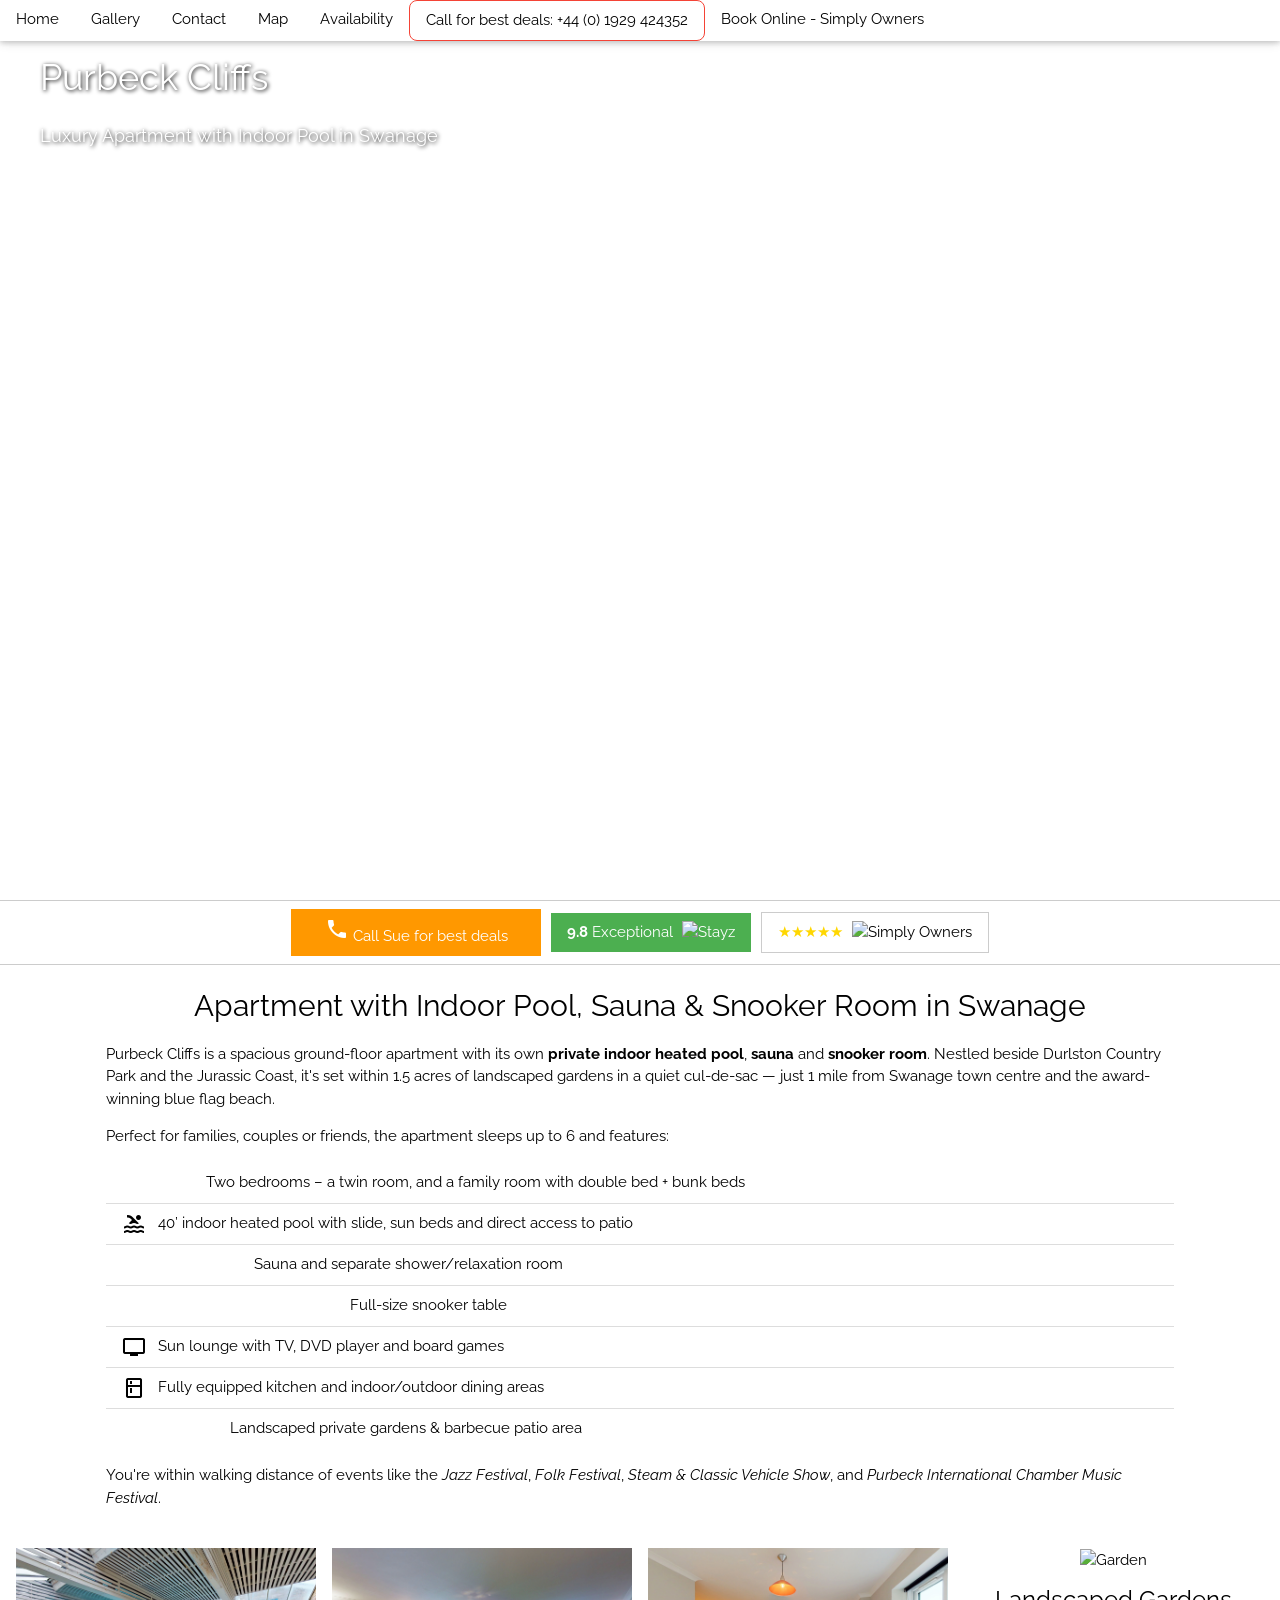
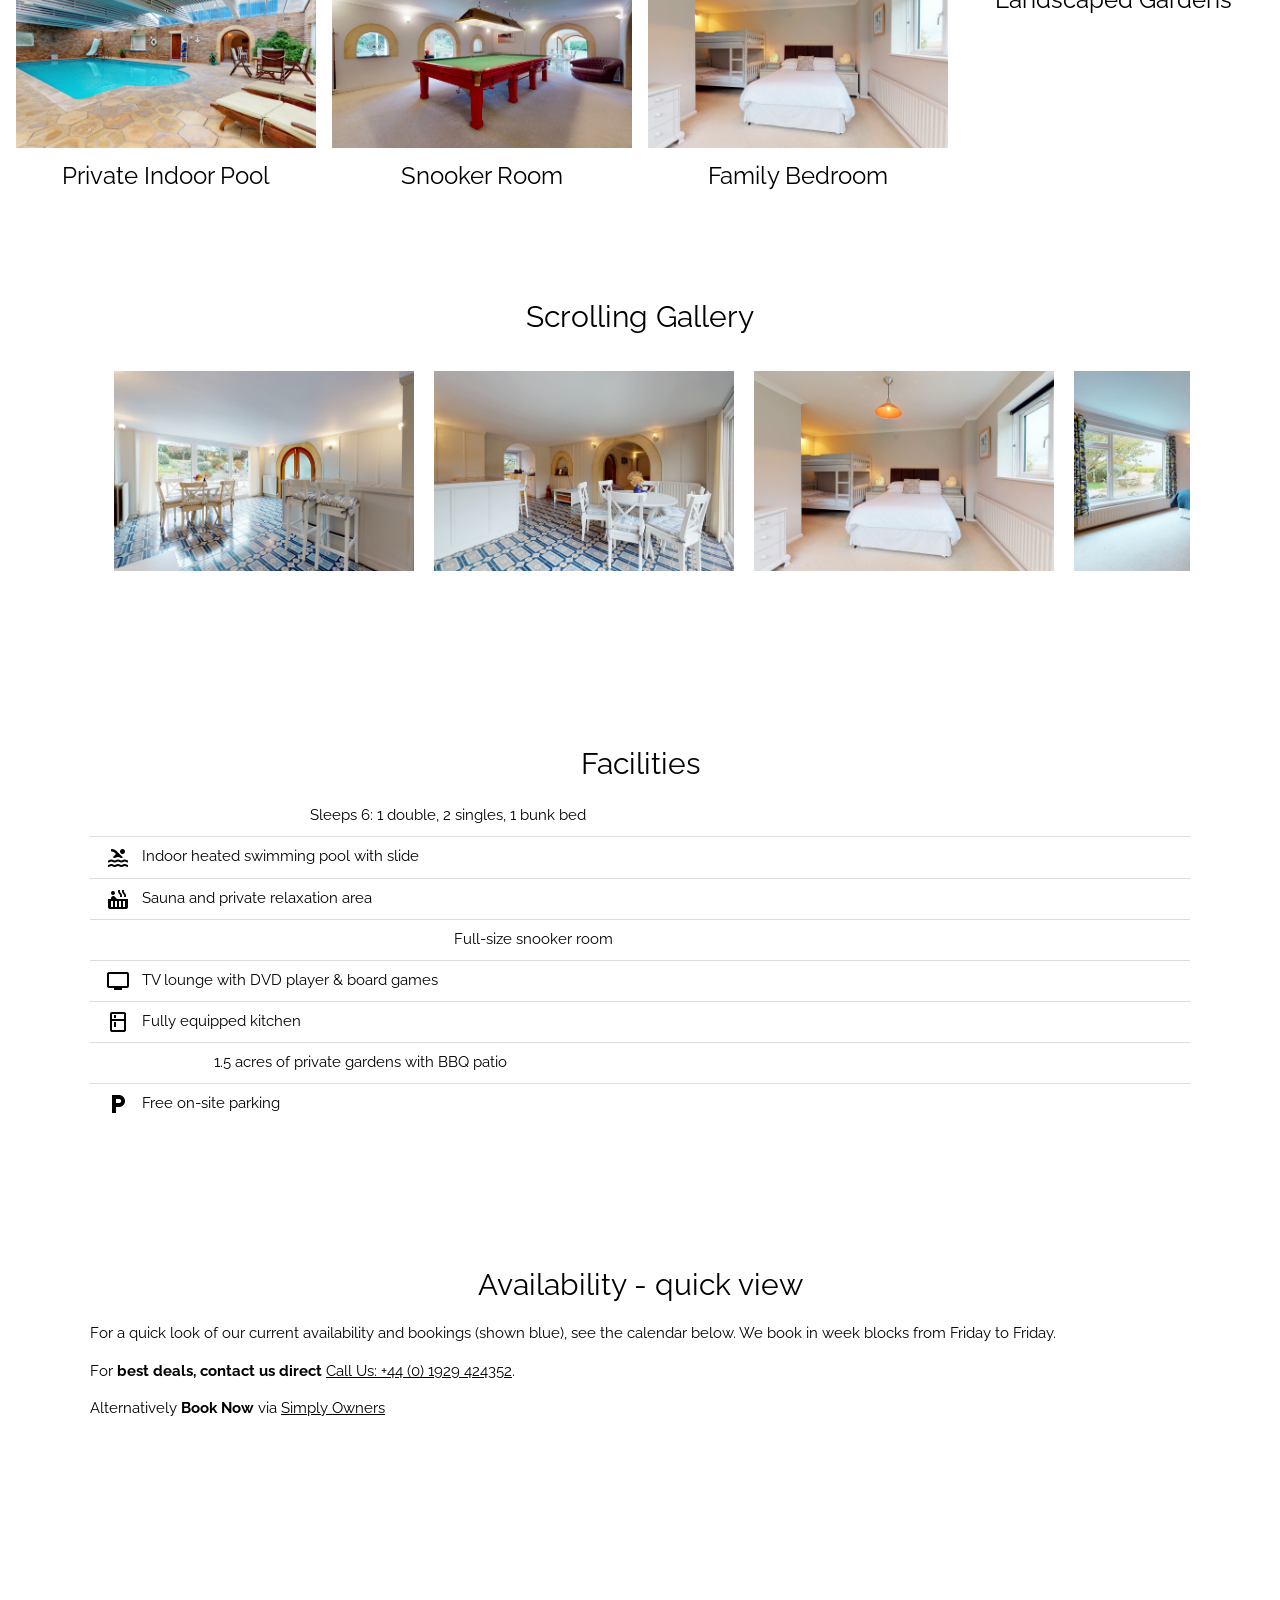
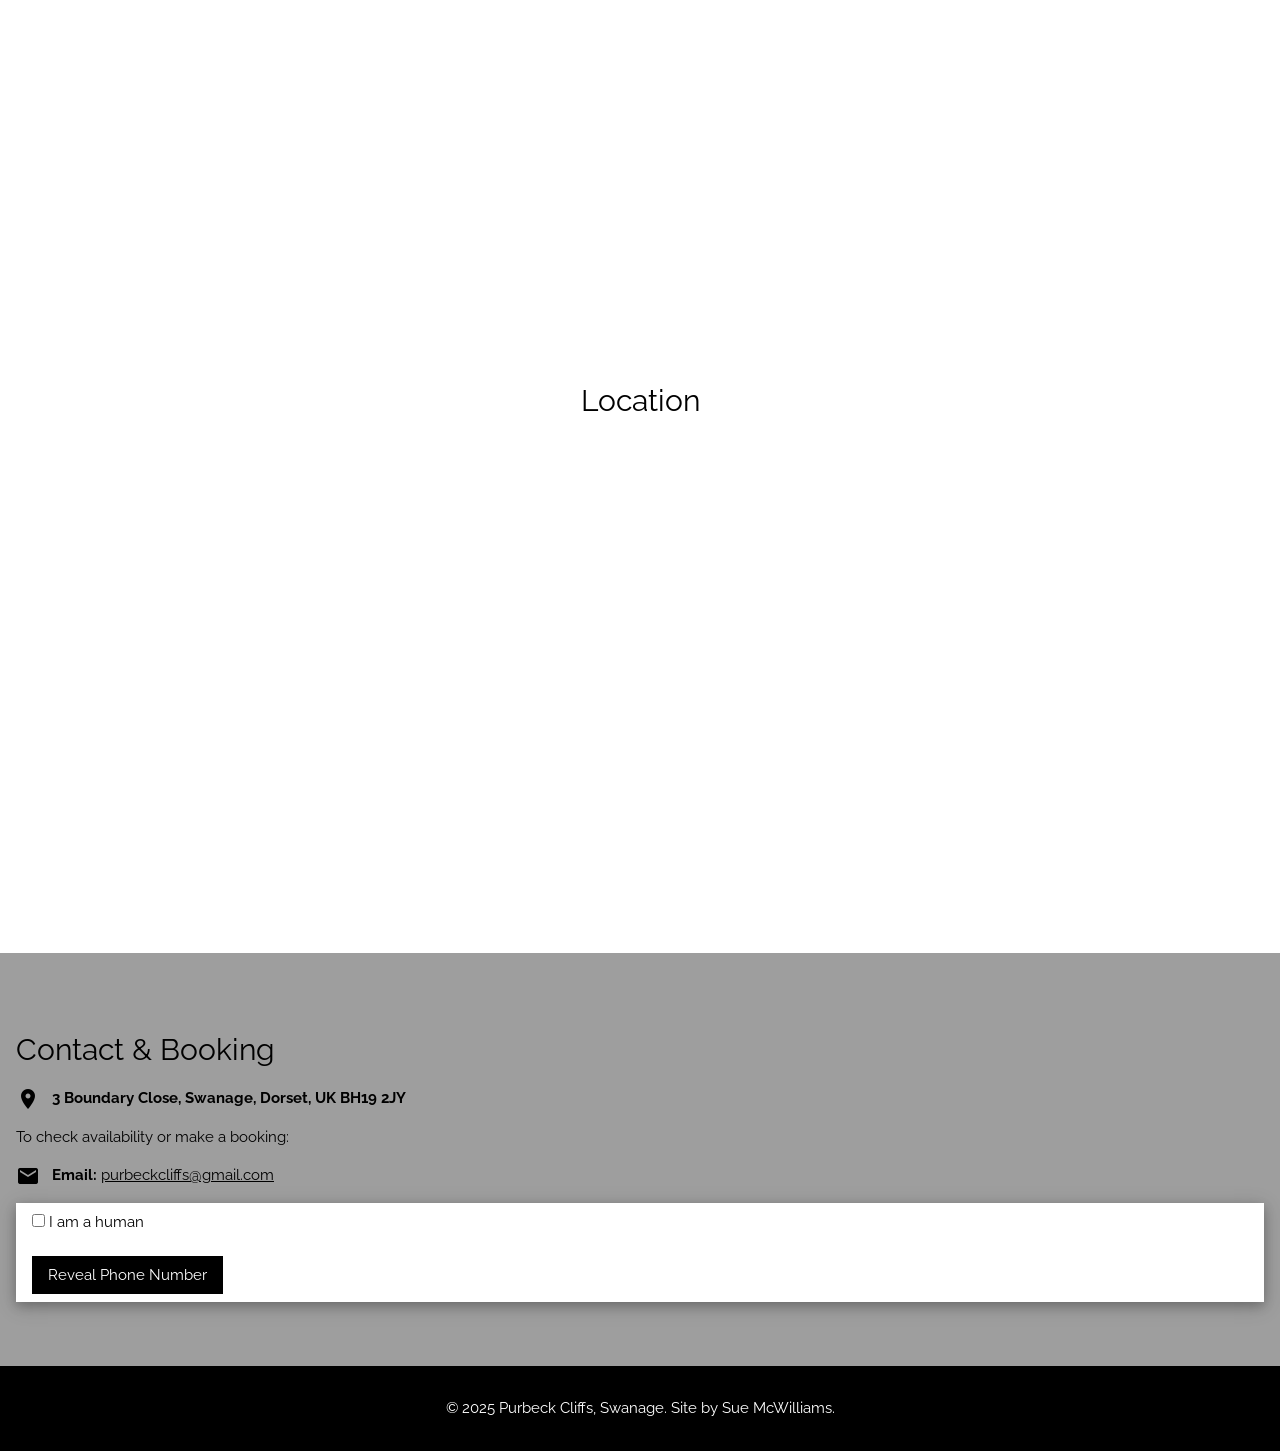
==== index.html @ b865caa7 "Added scrolling to the Nav Bar" ====
<!DOCTYPE html>
<html>
<head>
  <title>Purbeck Cliffs – Holiday Apartment in Swanage</title>

  <!-- Essential SEO Meta Tags -->
  <meta name="description" content="Purbeck Cliffs – Luxury holiday apartment in Swanage with private indoor heated pool, sauna, snooker room and landscaped gardens. Sleeps 6. Walking distance to the Jurassic Coast, Durlston Country Park and Old Harry Rocks.">
  <meta name="keywords" content="swanage holiday apartment, dorset holiday rental, self catering dorset, swanage accommodation, jurassic coast stay, apartment with pool swanage, old harry rocks accommodation, purbeck holiday home">
  <link rel="canonical" href="https://www.purbeckcliffs.co.uk/" />

  <!-- Open Graph / Social -->
  <meta property="og:title" content="Purbeck Cliffs – Luxury Holiday Apartment in Swanage">
  <meta property="og:description" content="Stay at Purbeck Cliffs, a luxury ground-floor apartment in Swanage featuring a private indoor pool, sauna, snooker room and beautiful gardens. Sleeps 6.">
  <meta property="og:image" content="https://www.purbeckcliffs.co.uk/images/swimming_pool_2.jpg">
  <meta property="og:url" content="https://www.purbeckcliffs.co.uk/">
  <meta property="og:type" content="website">

  <!-- Twitter Cards -->
  <meta name="twitter:card" content="summary_large_image">
  <meta name="twitter:title" content="Purbeck Cliffs – Holiday Apartment with Indoor Pool in Swanage">
  <meta name="twitter:description" content="Luxury holiday accommodation with private pool, sauna, gardens and snooker room. Sleeps 6, great for families and couples.">
  <meta name="twitter:image" content="https://www.purbeckcliffs.co.uk/images/swimming_pool_2.jpg">

  <!-- Favicon -->
  <link rel="icon" type="image/png" href="/images/favicon.png">

  <meta name="viewport" content="width=device-width, initial-scale=1">
  <link rel="stylesheet" href="https://www.w3schools.com/w3css/4/w3.css">
  <link rel="stylesheet" href="https://fonts.googleapis.com/css?family=Raleway">
  <link rel="stylesheet" href="https://fonts.googleapis.com/icon?family=Material+Icons">
  <!-- Availability scripts -->
  <link rel="stylesheet" href="assets/style.css">

  <!-- FullCalendar -->
  <link href="https://cdn.jsdelivr.net/npm/fullcalendar@6.1.10/index.global.min.css" rel="stylesheet">
  <script src="https://cdn.jsdelivr.net/npm/fullcalendar@6.1.10/index.global.min.js"></script>


  <!-- ICS parser 
  <script src="https://cdn.jsdelivr.net/npm/ical.js/dist/ical.min.js"></script> -->
  <script src="https://cdn.jsdelivr.net/npm/ical.js@1.4.0/build/ical.min.js"></script>

  <!-- Preload hero video for speed improvements -->
  <link rel="preload" as="video" href="images/Drone.m4v">
  
  <!-- Smooth Scroll / Global Style -->
  <style>
    html { scroll-behavior: smooth; }
    body, h1, h2, h3, h4, h5, h6 { font-family: "Raleway", sans-serif; }
  </style>

  <!-- LodgingBusiness Schema (SEO Structured Data) -->
  <script type="application/ld+json">
  {
    "@context": "https://schema.org",
    "@type": "LodgingBusiness",
    "name": "Purbeck Cliffs",
    "description": "Luxury holiday apartment in Swanage with private indoor heated pool, sauna, snooker room and landscaped gardens. Sleeps 6.",
    "image": "https://www.purbeckcliffs.co.uk/images/swimming_pool_2.jpg",
    "url": "https://www.purbeckcliffs.co.uk",
    "telephone": "+441929424352",
    "address": {
      "@type": "PostalAddress",
      "streetAddress": "3 Boundary Close",
      "addressLocality": "Swanage",
      "addressRegion": "Dorset",
      "postalCode": "BH19 2JY",
      "addressCountry": "GB"
    },
    "amenityFeature": [
      {"@type": "LocationFeatureSpecification", "name": "Private indoor heated pool"},
      {"@type": "LocationFeatureSpecification", "name": "Sauna"},
      {"@type": "LocationFeatureSpecification", "name": "Snooker room"},
      {"@type": "LocationFeatureSpecification", "name": "Landscaped gardens"},
      {"@type": "LocationFeatureSpecification", "name": "Free on-site parking"},
      {"@type": "LocationFeatureSpecification", "name": "Fully equipped kitchen"},
      {"@type": "LocationFeatureSpecification", "name": "Sleeps 6"},
      {"@type": "LocationFeatureSpecification", "name": "Adjacent to Durlston Country Park"}
    ],
    "geo": {
      "@type": "GeoCoordinates",
      "latitude": 50.599462,
      "longitude": -1.957235
    }
  }
  </script>

  <style>
    html {
      scroll-behavior: smooth;
    }

    body, h1, h2, h3, h4, h5, h6 {
      font-family: "Raleway", sans-serif;
    }

    .hero-container {
      position: relative;
      width: 100%;
      height: 100vh;
      background: url('fallback-image.jpg') no-repeat center center;
      background-size: cover;
      overflow: hidden;
    }

    .hero-container video {
      position: absolute;
      top: 0;
      left: 0;
      width: 100%;
      height: 100%;
      object-fit: cover;
      z-index: 1;
    }

    .hero-content {
      position: relative;
      z-index: 2;
      color: white;
      text-shadow: 1px 1px 4px black;
      padding: 40px;
    }

    .icon {
      font-family: 'Material Icons';
      vertical-align: middle;
      margin-right: 8px;
    }

    .w3-top {
      z-index: 9999;
    }

    /* Enable horizontal scrolling */
    .nav-scroll {
      overflow-x: auto;
      white-space: nowrap;
    }

    /* Prevent wrapping and keep items in one line */
    .nav-nowrap .w3-bar-item {
      display: inline-block;
    }

    /* Optional: hide ugly scrollbar on mobile */
    .nav-scroll::-webkit-scrollbar {
      display: none;
    }
    .nav-scroll {
      -ms-overflow-style: none;
      scrollbar-width: none;
    }
  </style>
</head>

<body id="home">

<!-- Top Navigation -->
<div class="nav-scroll"></div>
  <div class="w3-top w3-bar w3-white w3-card">
    <a href="#home" class="w3-bar-item w3-button">Home</a>
    <a href="#gallery" class="w3-bar-item w3-button">Gallery</a>
    <a href="#contact" class="w3-bar-item w3-button">Contact</a>
    <a href="#map" class="w3-bar-item w3-button">Map</a>
    <a href="#Availability" class="w3-bar-item w3-button">Availability</a>
    <a href="tel:+441929424352" class="w3-bar-item w3-button w3-white w3-border w3-border-red w3-round-large">Call for best deals: +44 (0) 1929 424352</a>
    <a href="https://www.simplyowners.net/holiday-cottages-swanage/p/256298/" class="w3-bar-item w3-button">Book Online - Simply Owners</a>
  </div>
</div>
<!-- Hero with Video and Fallback Background -->
<div class="hero-container">
  <video autoplay muted loop playsinline>
    <source src="images/Drone.m4v" type="video/mp4">
  </video>
  <div class="hero-content">
    <h1 class="w3-xxlarge">Purbeck Cliffs</h1>
    <p class="w3-large">Luxury Apartment with Indoor Pool in Swanage</p>
  </div>
</div>
<!-- Scrolling Action Bar -->
<div class="w3-bar w3-padding w3-white" style="overflow-x:auto; white-space:nowrap; display:flex; gap:10px; justify-content:center; align-items:center; border-top:1px solid #ccc; border-bottom:1px solid #ccc">
  <a href="tel:+441929424352" class="w3-button" style="background-color:#ff9800; color:white; min-width:250px;">
    <span class="material-icons">call</span> Call Sue for best deals
  </a>
  <a href="https://www.stayz.com.au/holiday-rental/p8148021" target="_blank" class="w3-button" style="background-color:#4CAF50; color:white; min-width:180px;">
    <b>9.8</b> Exceptional <img src="images/stayz-logo.png" alt="Stayz" style="height:20px; vertical-align:middle; margin-left:5px">
  </a>
  <a href="https://www.simplyowners.net/holiday-cottages-swanage/p/256298/" target="_blank" class="w3-button w3-white w3-border" style="min-width:220px;">
    <span style="color:gold">★★★★★</span>
    <img src="images/simply-owners-logo.png" alt="Simply Owners" style="height:20px; vertical-align:middle; margin-left:5px">
  </a>
</div>
<!-- About -->
<div class="w3-content w3-padding" style="max-width:1100px">
  <h2 class="w3-center">Apartment with Indoor Pool, Sauna & Snooker Room in Swanage</h2>
  <p>Purbeck Cliffs is a spacious ground-floor apartment with its own <strong>private indoor heated pool</strong>, <strong>sauna</strong> and <strong>snooker room</strong>. Nestled beside Durlston Country Park and the Jurassic Coast, it's set within 1.5 acres of landscaped gardens in a quiet cul-de-sac — just 1 mile from Swanage town centre and the award-winning blue flag beach.</p>
  <p>Perfect for families, couples or friends, the apartment sleeps up to 6 and features:</p>
  <ul class="w3-ul">
    <li><span class="material-icons icon">bed</span> Two bedrooms – a twin room, and a family room with double bed + bunk beds</li>
    <li><span class="material-icons icon">pool</span> 40’ indoor heated pool with slide, sun beds and direct access to patio</li>
    <li><span class="material-icons icon">sauna</span> Sauna and separate shower/relaxation room</li>
    <li><span class="material-icons icon">counter_8</span> Full-size snooker table</li>
    <li><span class="material-icons icon">tv</span> Sun lounge with TV, DVD player and board games</li>
    <li><span class="material-icons icon">kitchen</span> Fully equipped kitchen and indoor/outdoor dining areas</li>
    <li><span class="material-icons icon">park</span> Landscaped private gardens & barbecue patio area</li>
  </ul>
  <p>You're within walking distance of events like the <em>Jazz Festival</em>, <em>Folk Festival</em>, <em>Steam & Classic Vehicle Show</em>, and <em>Purbeck International Chamber Music Festival</em>.</p>
</div>

<!-- Gallery -->
<div class="w3-row-padding w3-padding-16 w3-center" id="gallery">
  <div class="w3-quarter">
    <img src="images/swimming_pool_2.jpg" alt="Indoor Pool" style="width:100%">
    <h3>Private Indoor Pool</h3>
  </div>
  <div class="w3-quarter">
    <img src="images/snooker_room_2.jpg" alt="Snooker Table" style="width:100%">
    <h3>Snooker Room</h3>
  </div>
  <div class="w3-quarter">
    <img src="images/bedroom_1.jpg" alt="Bedroom" style="width:100%">
    <h3>Family Bedroom</h3>
  </div>
  <div class="w3-quarter">
    <img src="images/garden_5.jpg" alt="Garden" style="width:100%">
    <h3>Landscaped Gardens</h3>
  </div>
</div>
<!-- Gallery -->
<div class="w3-container w3-padding-64" id="scrolling gallery">
  <h2 class="w3-center">Scrolling Gallery</h2>
  <div class="w3-content" style="max-width:1100px">
    <div class="w3-row w3-center w3-padding w3-section" style="overflow-x:auto; white-space:nowrap">
      <img src="images/bar_area_1.jpg" alt="Bar Area 1" style="height:200px; margin:8px; display:inline-block">
      <img src="images/bar_area_2.jpg" alt="Bar Area 2" style="height:200px; margin:8px; display:inline-block">
      <img src="images/bedroom_1.jpg" alt="Bedroom 1" style="height:200px; margin:8px; display:inline-block">
      <img src="images/bedroom_5.jpg" alt="Bedroom 5" style="height:200px; margin:8px; display:inline-block">
      <img src="images/external_1.jpg" alt="External 1" style="height:200px; margin:8px; display:inline-block">
      <img src="images/external_2.jpg" alt="External 2" style="height:200px; margin:8px; display:inline-block">
      <img src="images/garden_2.jpg" alt="Garden 2" style="height:200px; margin:8px; display:inline-block">
      <img src="images/garden_3.jpg" alt="Garden 3" style="height:200px; margin:8px; display:inline-block">
      <img src="images/garden_4.jpg" alt="Garden 4" style="height:200px; margin:8px; display:inline-block">
      <img src="images/garden_5.jpg" alt="Garden 5" style="height:200px; margin:8px; display:inline-block">
      <img src="images/guest_kitchen.jpg" alt="Guest Kitchen" style="height:200px; margin:8px; display:inline-block">
      <img src="images/sauna_area_2.jpg" alt="Sauna Area" style="height:200px; margin:8px; display:inline-block">
      <img src="images/snooker_room_1.jpg" alt="Snooker Room 1" style="height:200px; margin:8px; display:inline-block">
      <img src="images/snooker_room_2.jpg" alt="Snooker Room 2" style="height:200px; margin:8px; display:inline-block">
      <img src="images/swimming_pool_1.jpg" alt="Swimming Pool 1" style="height:200px; margin:8px; display:inline-block">
      <img src="images/swimming_pool_2.jpg" alt="Swimming Pool 2" style="height:200px; margin:8px; display:inline-block">
      <img src="images/viewing_lounge_1.jpg" alt="Viewing Lounge 1" style="height:200px; margin:8px; display:inline-block">
      <img src="images/viewing_lounge_2.jpg" alt="Viewing Lounge 2" style="height:200px; margin:8px; display:inline-block">
    </div>
  </div>
</div>

<!-- Facilities Section -->
<div class="w3-container w3-padding-64" id="facilities">
  <div class="w3-content" style="max-width:1100px">
    <h2 class="w3-center">Facilities</h2>
    <ul class="w3-ul">
      <li><span class="material-icons icon">king_bed</span> Sleeps 6: 1 double, 2 singles, 1 bunk bed</li>
      <li><span class="material-icons icon">pool</span> Indoor heated swimming pool with slide</li>
      <li><span class="material-icons icon">hot_tub</span> Sauna and private relaxation area</li>
      <li><span class="material-icons icon">sports_esports</span> Full-size snooker room</li>
      <li><span class="material-icons icon">tv</span> TV lounge with DVD player & board games</li>
      <li><span class="material-icons icon">kitchen</span> Fully equipped kitchen</li>
      <li><span class="material-icons icon">park</span> 1.5 acres of private gardens with BBQ patio</li>
      <li><span class="material-icons icon">local_parking</span> Free on-site parking</li>
    </ul>
  </div>
</div>
<!-- Availability -->
<div class="w3-container w3-padding-64" id="Availability">
   <div class="w3-content" style="max-width:1100px">
     <h2 class="w3-center">Availability - quick view</h2>
    <p>For a quick look of our current availability and bookings (shown blue), see the calendar below. We book in week blocks from Friday to Friday.</p>
    <p>For <b>best deals, contact us direct</b> <a href="tel:+441929424352">Call Us: +44 (0) 1929 424352</a>.</p>
    <p>Alternatively <b>Book Now</b> via <a href="https://www.simplyowners.net/holiday-cottages-swanage/p/256298/">Simply Owners</a></p>
    <div id="calendar"></div>
  </div>
</div>

<!-- Map -->
<div class="w3-container w3-padding-64" id="map">
  <h2 class="w3-center">Location</h2>
  <div class="w3-content" style="max-width:1100px">
    <iframe src="https://www.google.com/maps?q=3+Boundary+Close,+Swanage,+UK+BH19+2JY&output=embed&maptype=hybrid" width="100%" height="450" frameborder="0" style="border:0" allowfullscreen></iframe>
  </div>
</div>

<!-- Contact -->
<div class="w3-container w3-padding-64 w3-grey" id="contact">
  <h2>Contact & Booking</h2>
  <p><span class="material-icons icon">location_on</span> <strong>3 Boundary Close, Swanage, Dorset, UK BH19 2JY</strong></p>
  <p>To check availability or make a booking:</p>
  <p><span class="material-icons icon">email</span> <b>Email:</b> <a href="mailto:purbeckcliffs@gmail.com">purbeckcliffs@gmail.com</a></p>

  <!-- Human check form -->
  <form class="w3-container w3-white w3-card-4 w3-padding" onsubmit="showPhone(); return false;">
    <label><input type="checkbox" id="checkHuman"> I am a human</label><br><br>
    <button class="w3-button w3-black">Reveal Phone Number</button>
  </form>
  <p id="phone" style="display:none; margin-top:10px;"><span class="material-icons icon">phone</span><b>+44 (0)1929 424352</b></p>
</div>

<script>
function showPhone() {
  if (document.getElementById("checkHuman").checked) {
    document.getElementById("phone").style.display = "block";
  } else {
    alert("Please confirm you're human to reveal the phone number.");
  }
}
</script>

<!-- Footer -->
<footer class="w3-center w3-black w3-padding-16">
  <p>© 2025 Purbeck Cliffs, Swanage. Site by Sue McWilliams.</p>
</footer>
    <script src="assets/calendar.js"></script>
</body>
</html>
---- assets/style.css ----
#calendar {
  min-height: 400px;
  margin-top: 20px;
}
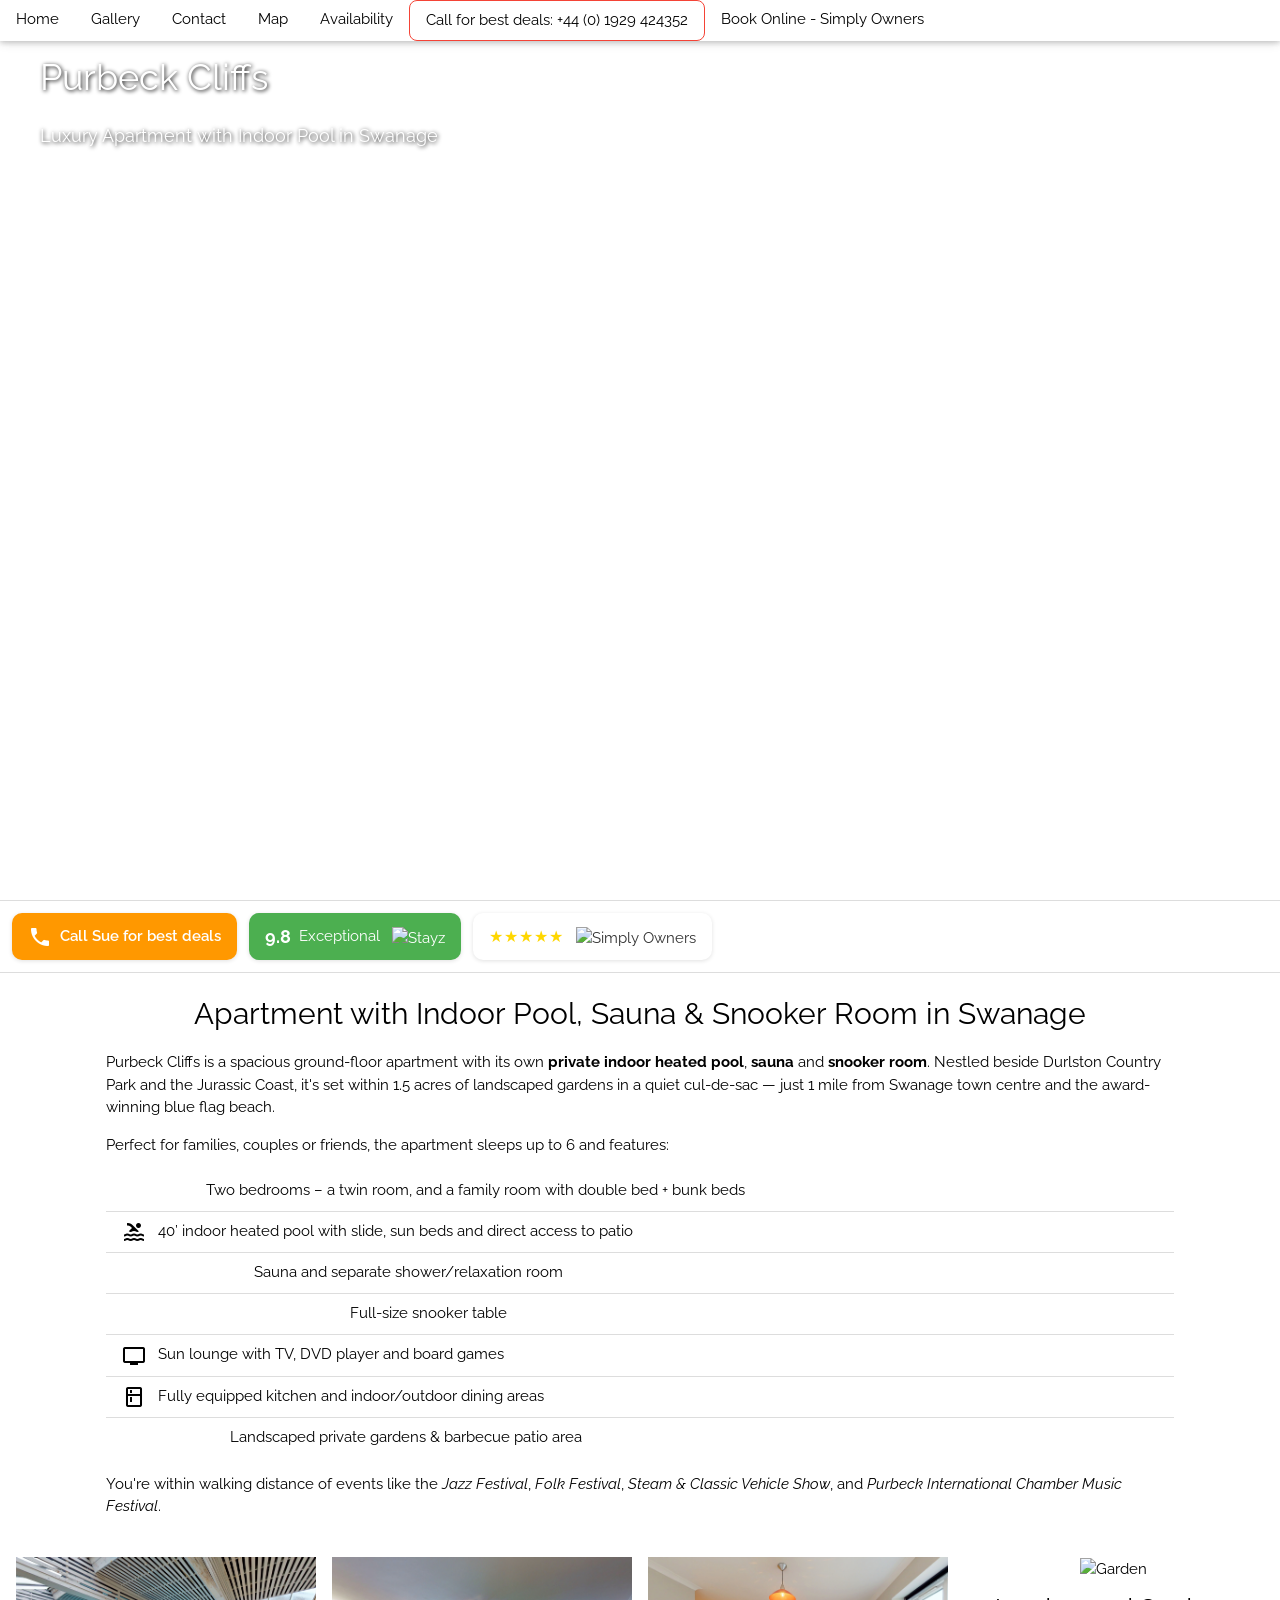
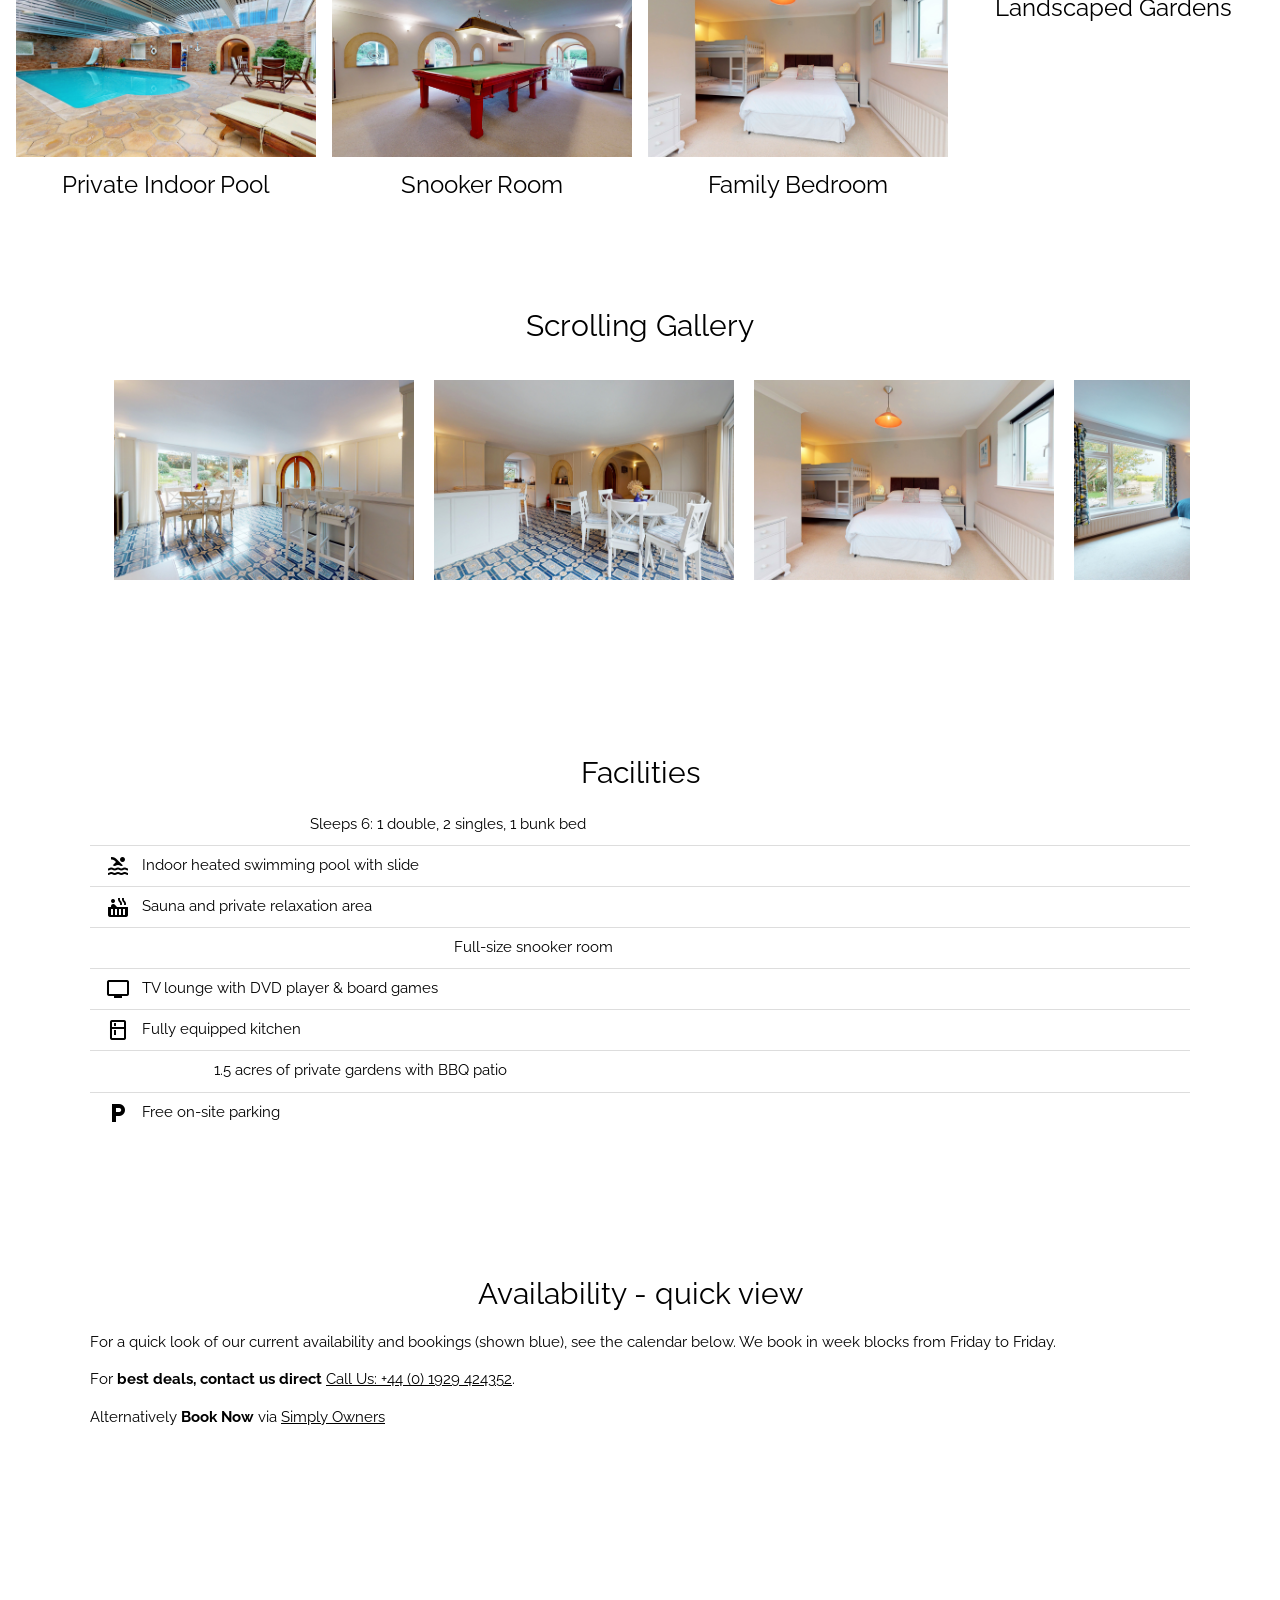
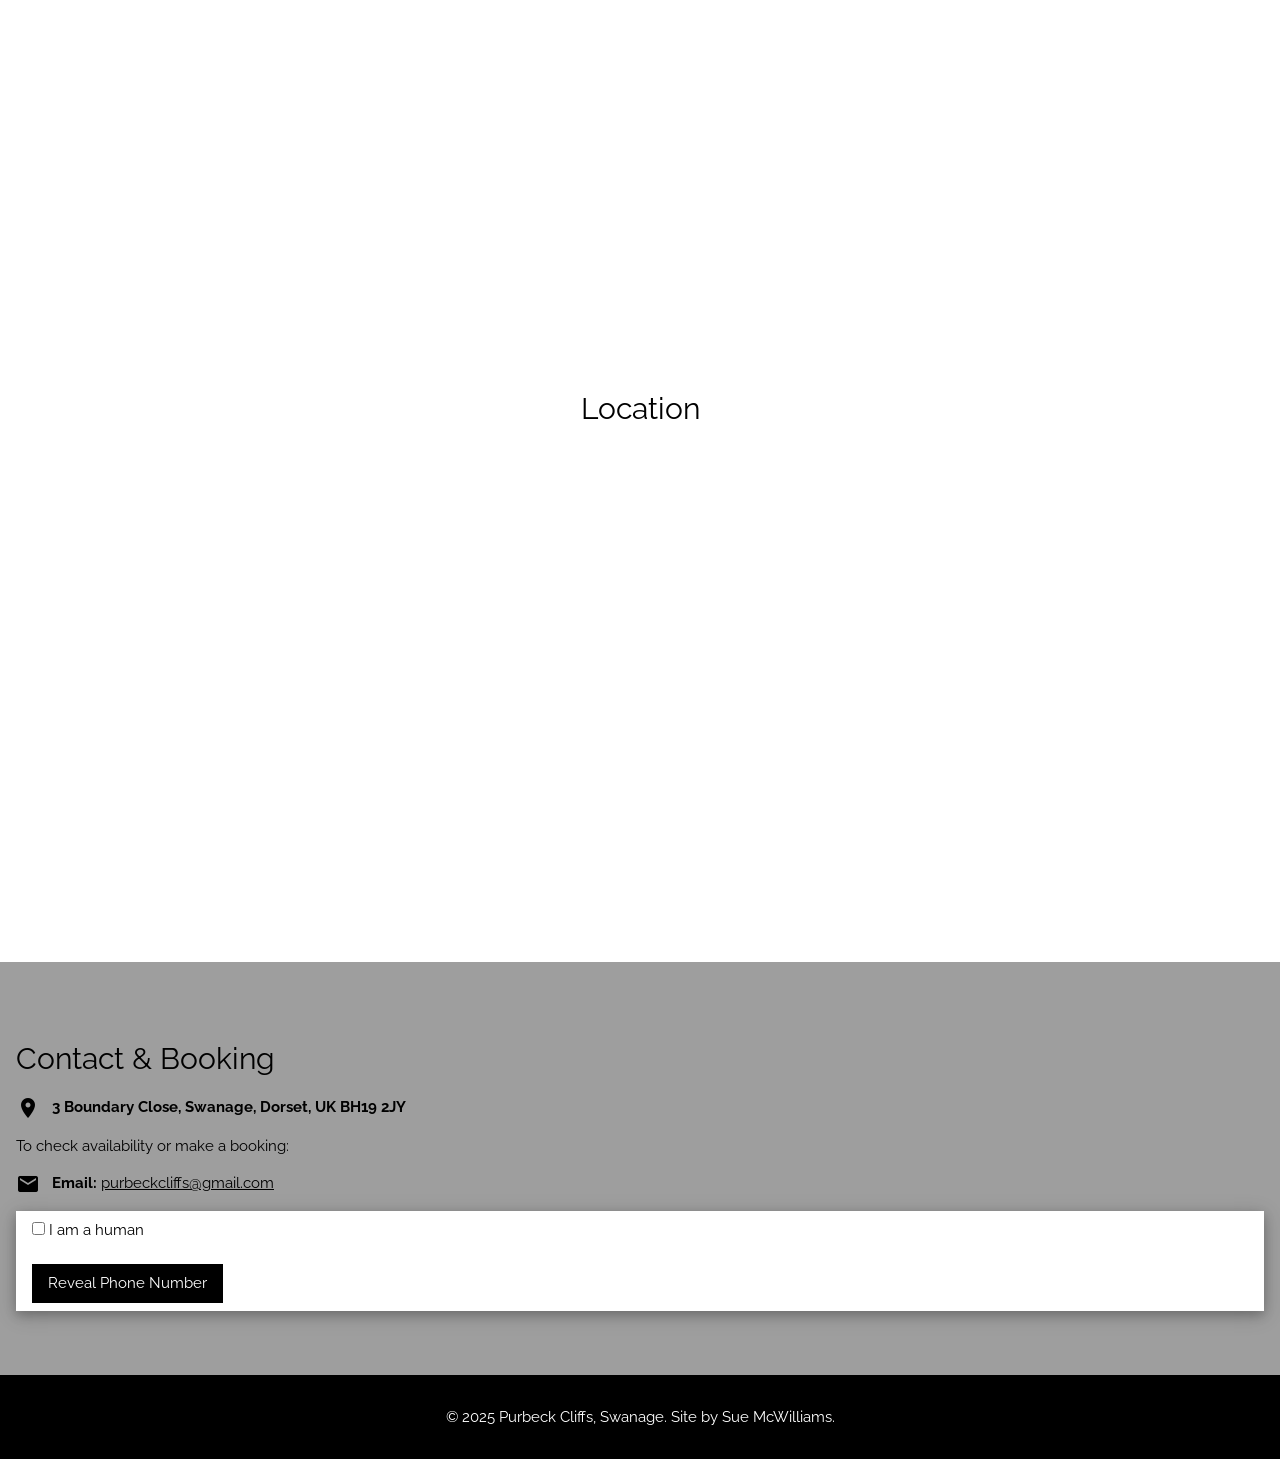
==== commit db2e443a: "Review bar update" ====
--- a/index.html
+++ b/index.html
@@ -150,6 +150,67 @@
       -ms-overflow-style: none;
       scrollbar-width: none;
     }
+
+    .review-strip {
+  display: flex;
+  gap: 12px;
+  overflow-x: auto;
+  white-space: nowrap;
+  padding: 12px;
+  border-top: 1px solid #ddd;
+  border-bottom: 1px solid #ddd;
+  background: #fff;
+  scroll-snap-type: x mandatory;
+}
+
+.review-strip::-webkit-scrollbar {
+  display: none;
+}
+
+.review-badge {
+  display: flex;
+  align-items: center;
+  gap: 8px;
+  padding: 10px 16px;
+  border-radius: 10px;
+  background: #fff;
+  text-decoration: none;
+  color: #333;
+  scroll-snap-align: start;
+  box-shadow: 0 1px 4px rgba(0,0,0,0.12);
+  white-space: nowrap;
+}
+
+.review-badge img {
+  height: 20px;
+  margin-left: 4px;
+}
+
+/* Call button */
+.call-badge {
+  background: #ff9800;
+  color: #fff !important;
+  font-weight: 600;
+}
+
+/* Stayz */
+.stayz-badge {
+  background: #4CAF50;
+  color: #fff !important;
+}
+
+.stayz-badge .score {
+  font-weight: bold;
+  font-size: 18px;
+}
+
+/* Simply Owners */
+.owners-badge .stars {
+  color: gold;
+  font-size: 16px;
+  letter-spacing: 1px;
+}
+
   </style>
 </head>
 
@@ -177,18 +238,25 @@
     <p class="w3-large">Luxury Apartment with Indoor Pool in Swanage</p>
   </div>
 </div>
-<!-- Scrolling Action Bar -->
-<div class="w3-bar w3-padding w3-white" style="overflow-x:auto; white-space:nowrap; display:flex; gap:10px; justify-content:center; align-items:center; border-top:1px solid #ccc; border-bottom:1px solid #ccc">
-  <a href="tel:+441929424352" class="w3-button" style="background-color:#ff9800; color:white; min-width:250px;">
-    <span class="material-icons">call</span> Call Sue for best deals
+<!-- REview Strip -->
+<div class="review-strip">
+  
+  <a href="tel:+441929424352" class="review-badge call-badge">
+    <span class="material-icons">call</span>
+    Call Sue for best deals
   </a>
-  <a href="https://www.stayz.com.au/holiday-rental/p8148021" target="_blank" class="w3-button" style="background-color:#4CAF50; color:white; min-width:180px;">
-    <b>9.8</b> Exceptional <img src="images/stayz-logo.png" alt="Stayz" style="height:20px; vertical-align:middle; margin-left:5px">
+
+  <a href="https://www.stayz.com.au/holiday-rental/p8148021" target="_blank" class="review-badge stayz-badge">
+    <span class="score">9.8</span>
+    <span class="label">Exceptional</span>
+    <img src="images/stayz-logo.png" alt="Stayz">
   </a>
-  <a href="https://www.simplyowners.net/holiday-cottages-swanage/p/256298/" target="_blank" class="w3-button w3-white w3-border" style="min-width:220px;">
-    <span style="color:gold">★★★★★</span>
-    <img src="images/simply-owners-logo.png" alt="Simply Owners" style="height:20px; vertical-align:middle; margin-left:5px">
+
+  <a href="https://www.simplyowners.net/holiday-cottages-swanage/p/256298/" target="_blank" class="review-badge owners-badge">
+    <span class="stars">★★★★★</span>
+    <img src="images/simply-owners-logo.png" alt="Simply Owners">
   </a>
+
 </div>
 <!-- About -->
 <div class="w3-content w3-padding" style="max-width:1100px">
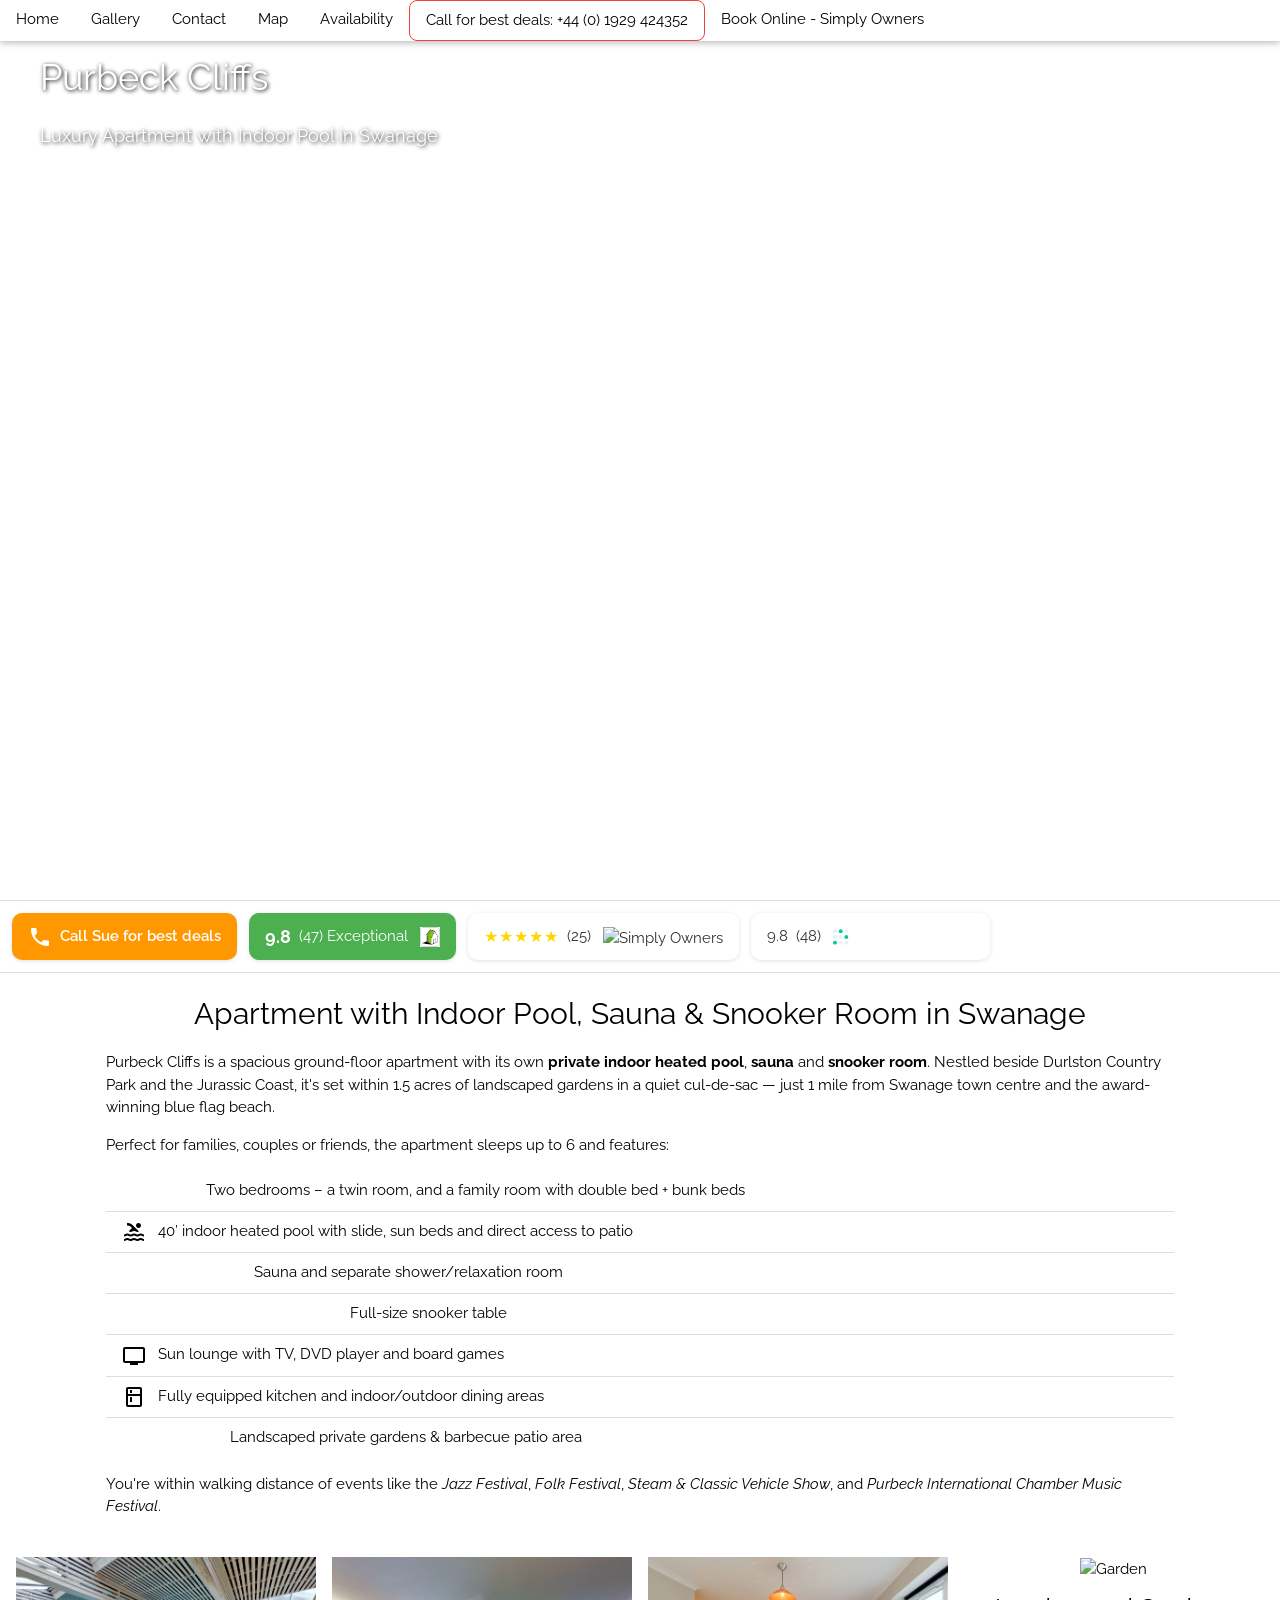
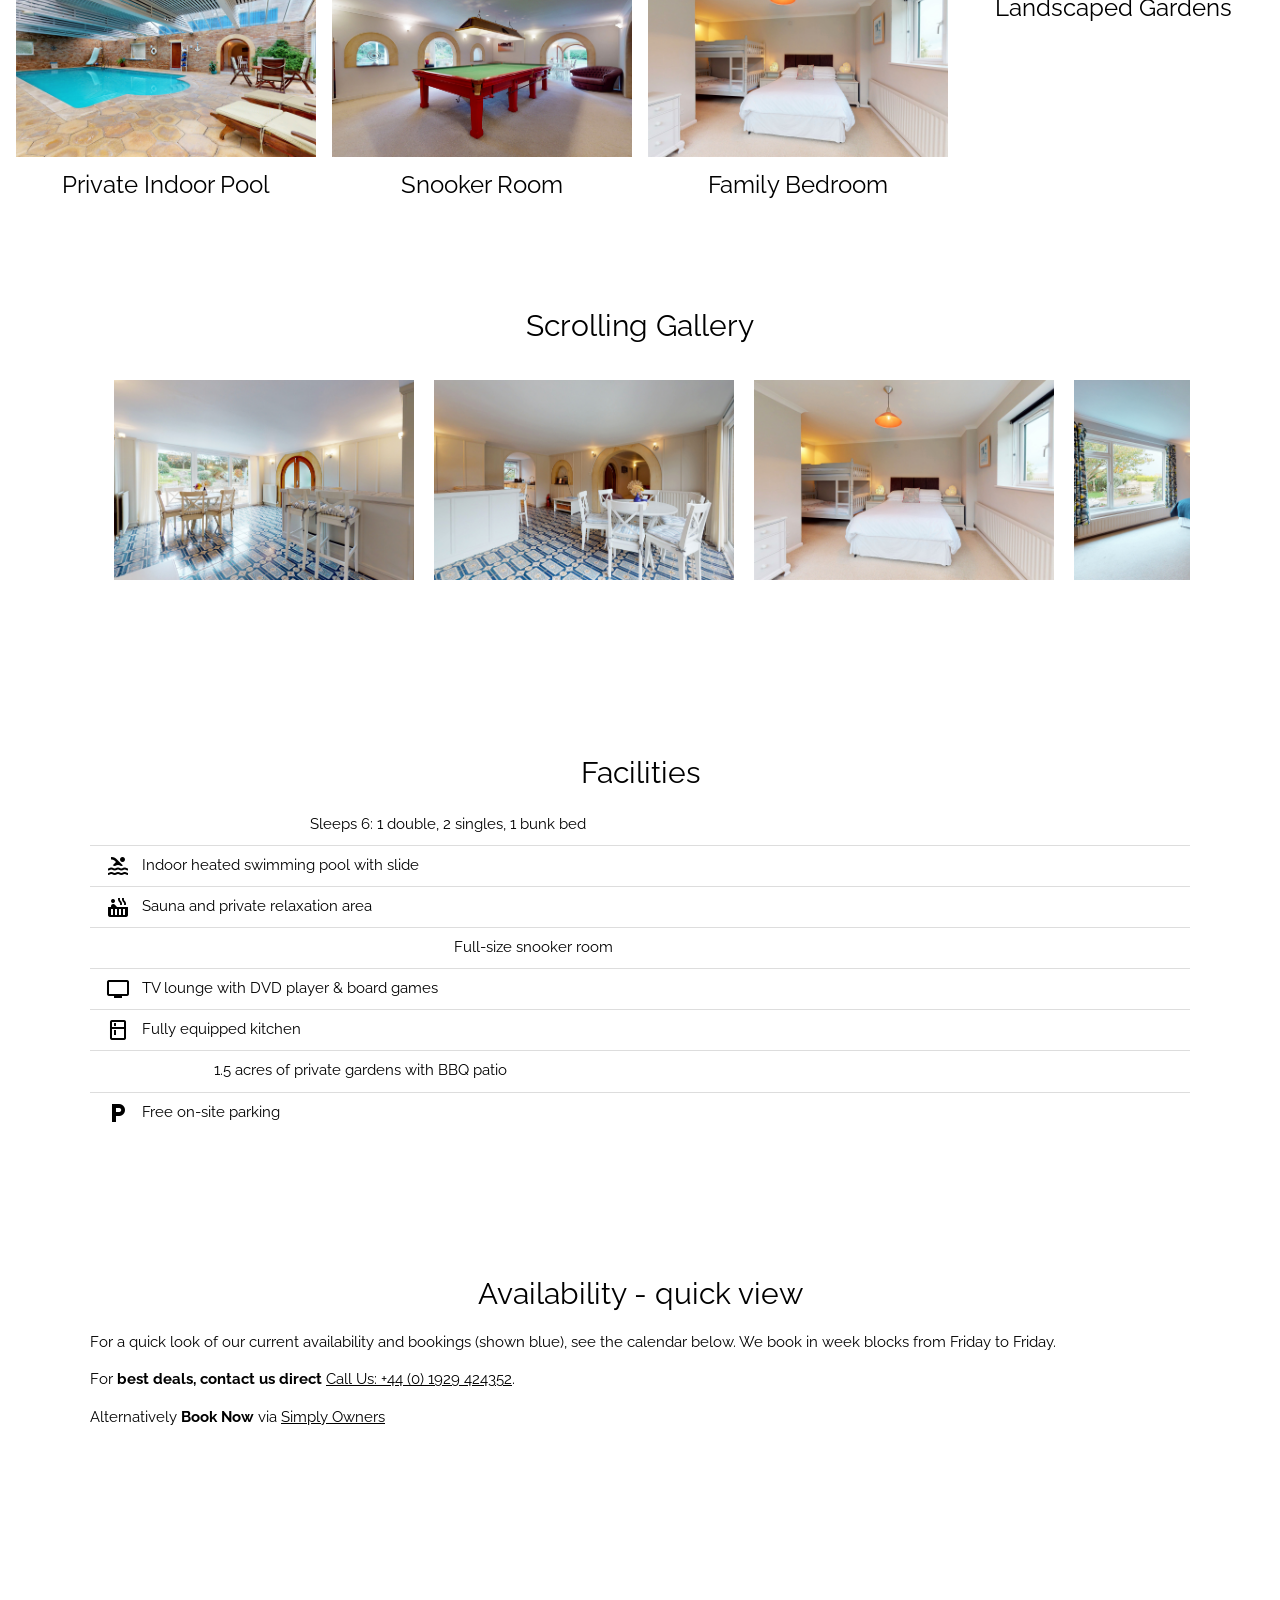
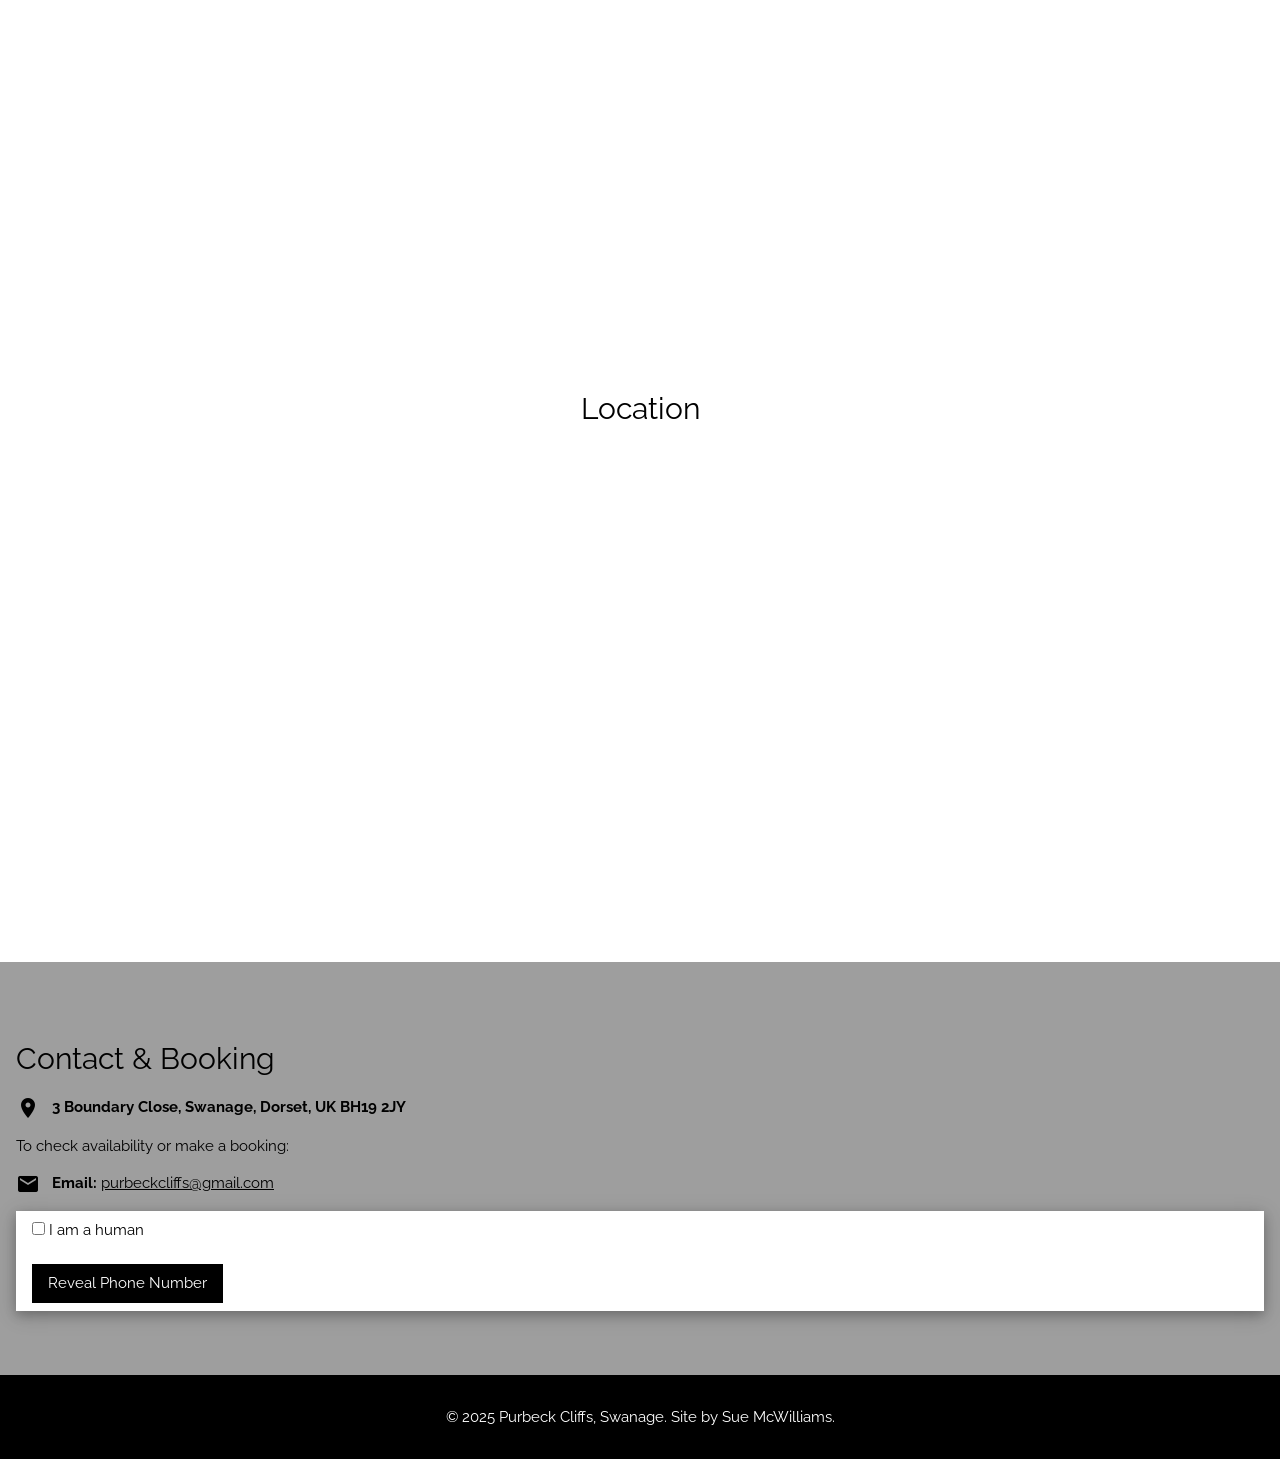
==== commit 91fff3d3: "Updated Review Strip" ====
--- a/index.html
+++ b/index.html
@@ -248,13 +248,20 @@
 
   <a href="https://www.stayz.com.au/holiday-rental/p8148021" target="_blank" class="review-badge stayz-badge">
     <span class="score">9.8</span>
-    <span class="label">Exceptional</span>
+    <span class="label">(47) Exceptional</span>
     <img src="images/stayz-logo.png" alt="Stayz">
   </a>
 
   <a href="https://www.simplyowners.net/holiday-cottages-swanage/p/256298/" target="_blank" class="review-badge owners-badge">
     <span class="stars">★★★★★</span>
+    <span class="label">(25)</span>
     <img src="images/simply-owners-logo.png" alt="Simply Owners">
+  </a>
+
+  <a href="https://www.rentbyowner.com/property/private-indoor-heated-pool-sauna-snooker-room-next-to-jurassic-coastal-path/HA-6118148021" target="_blank" class="review-badge owners-badge">
+    <span class="score">9.8</span>
+    <span class="label">(48)</span>
+    <img src="images/rentbyowner.svg" alt="rentbyowner">
   </a>
 
 </div>
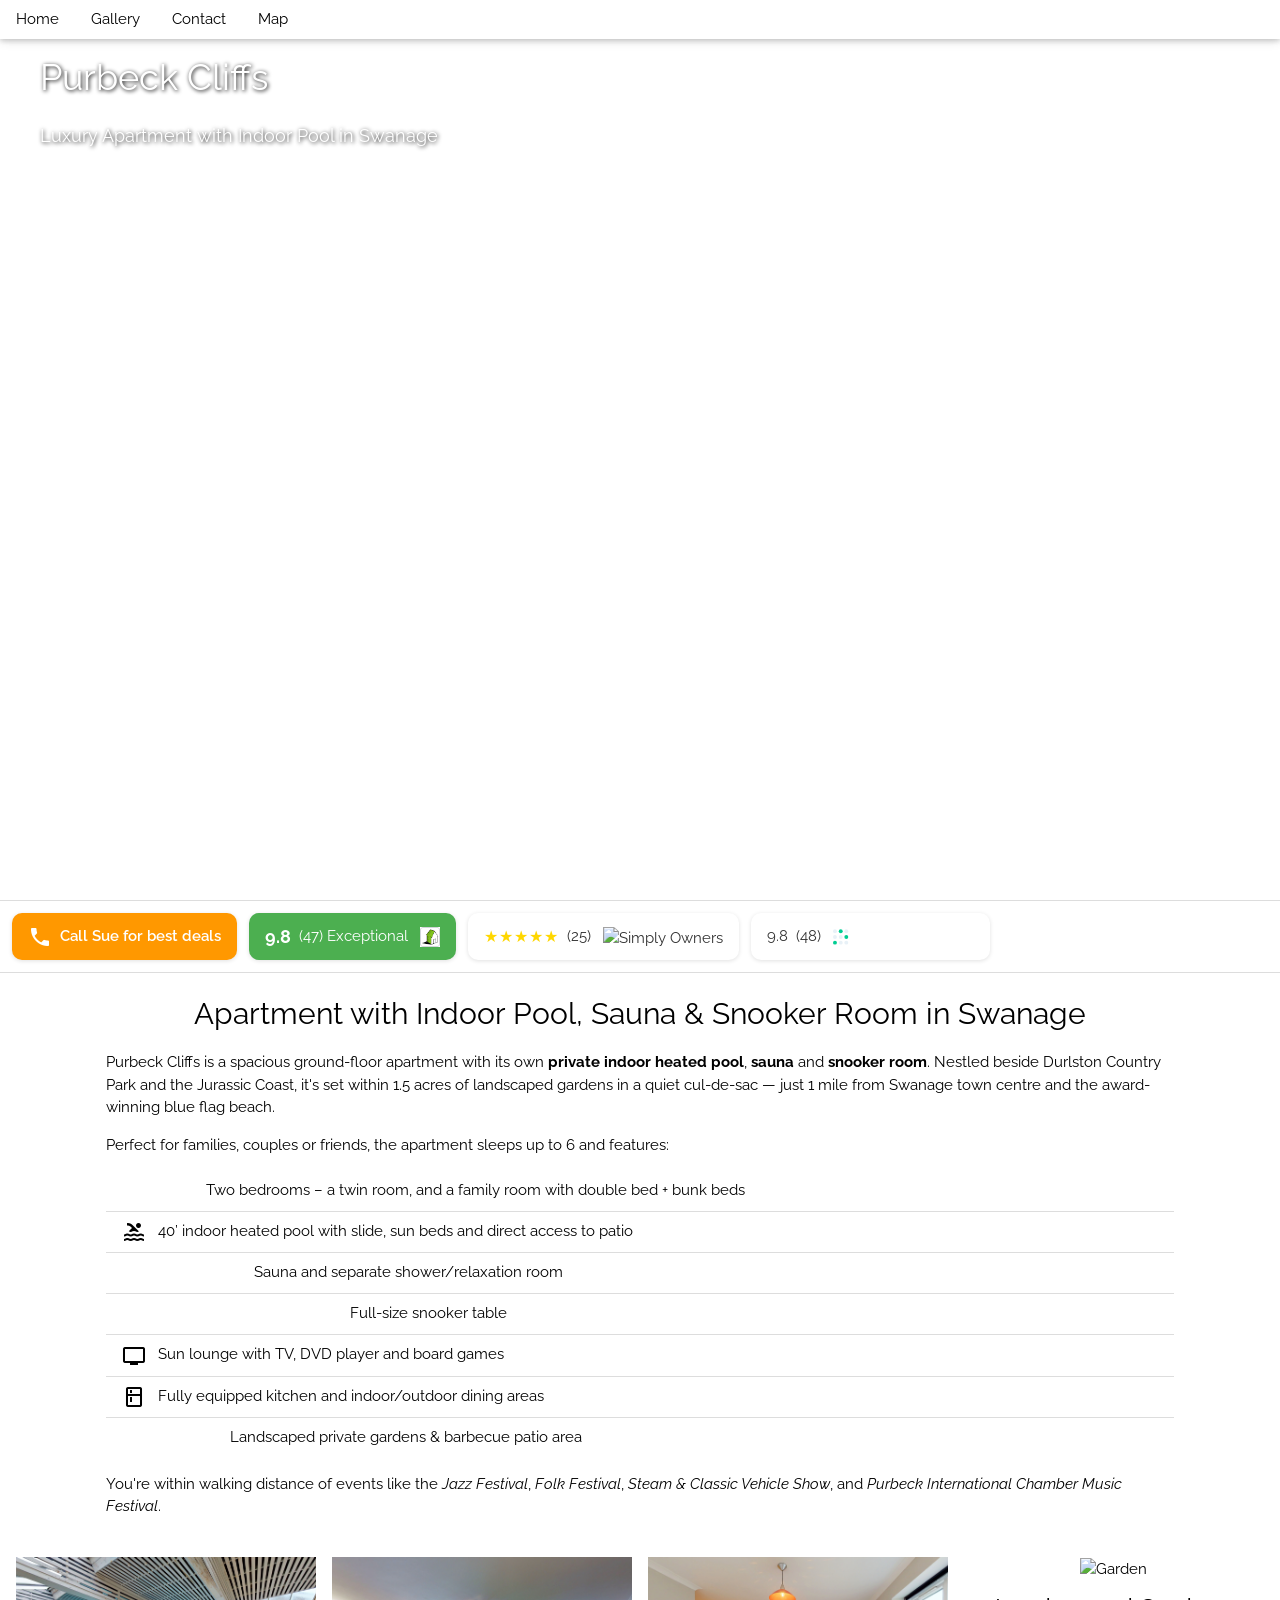
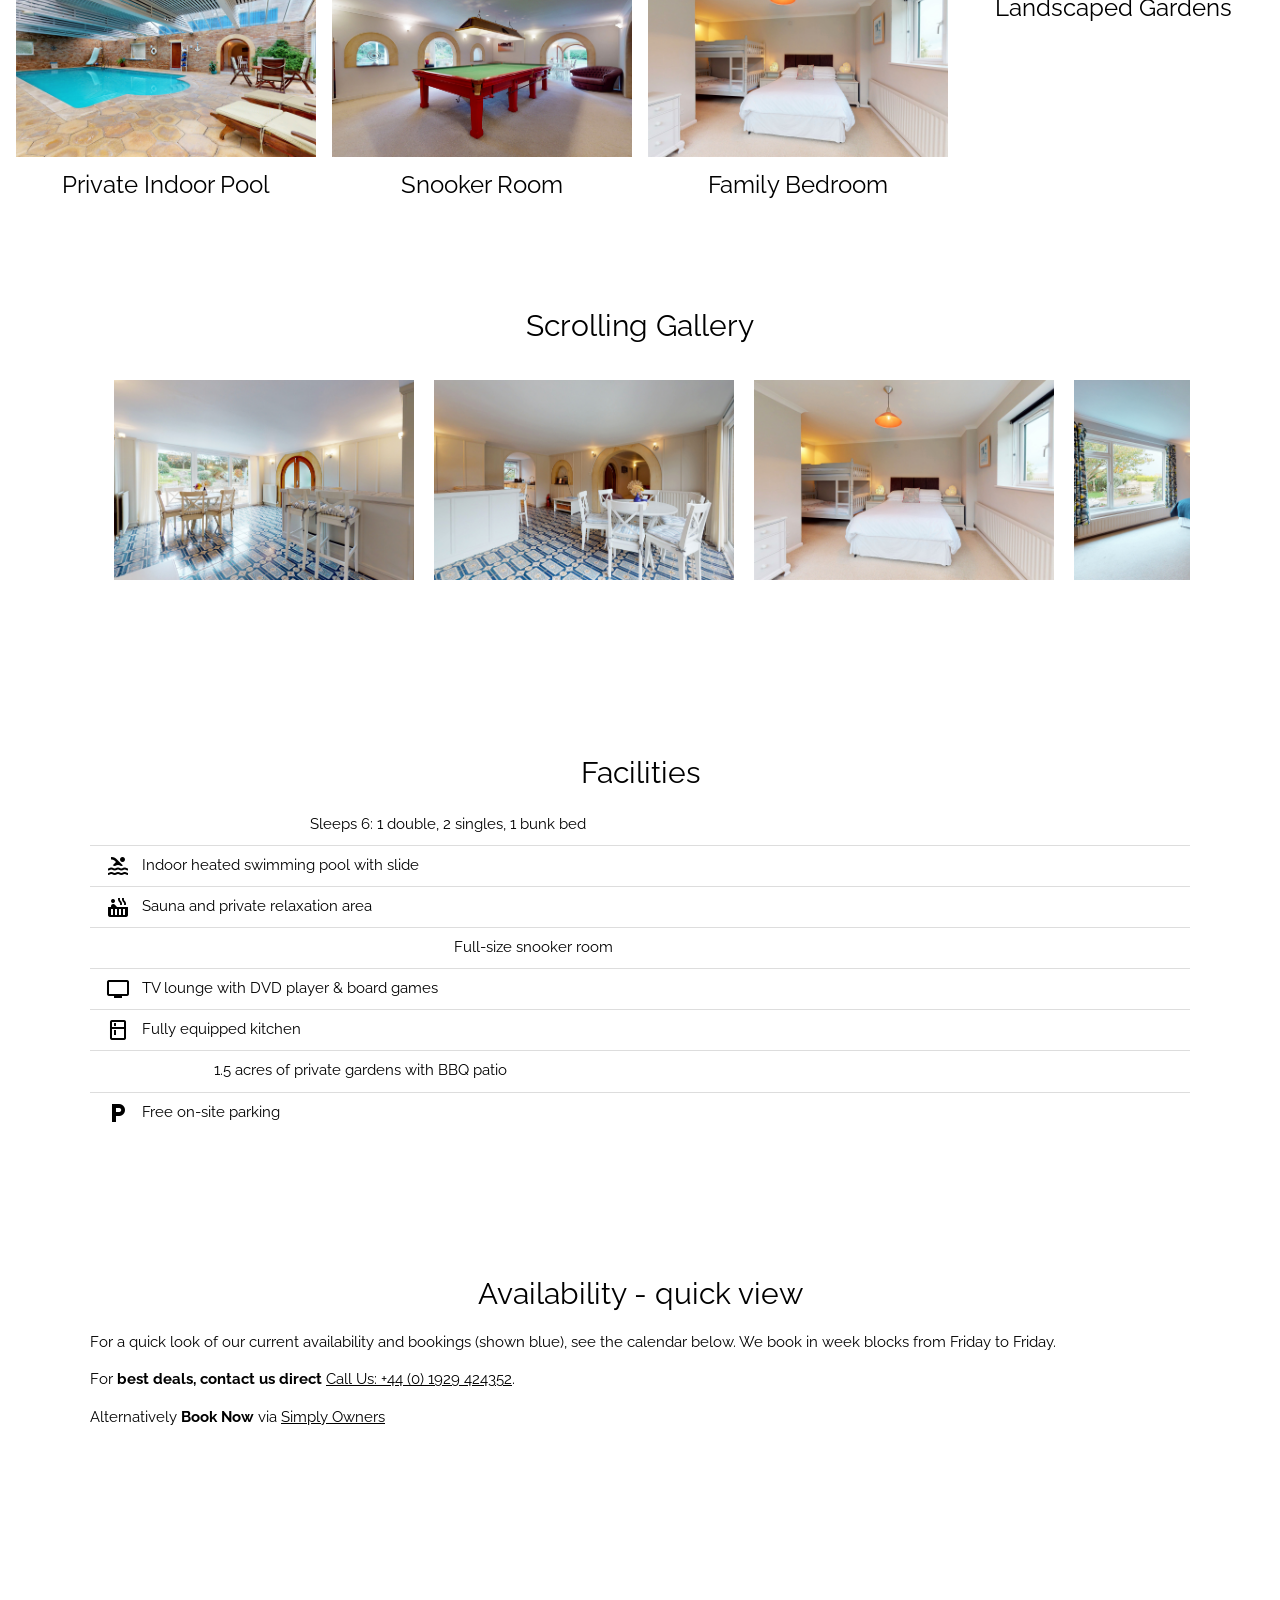
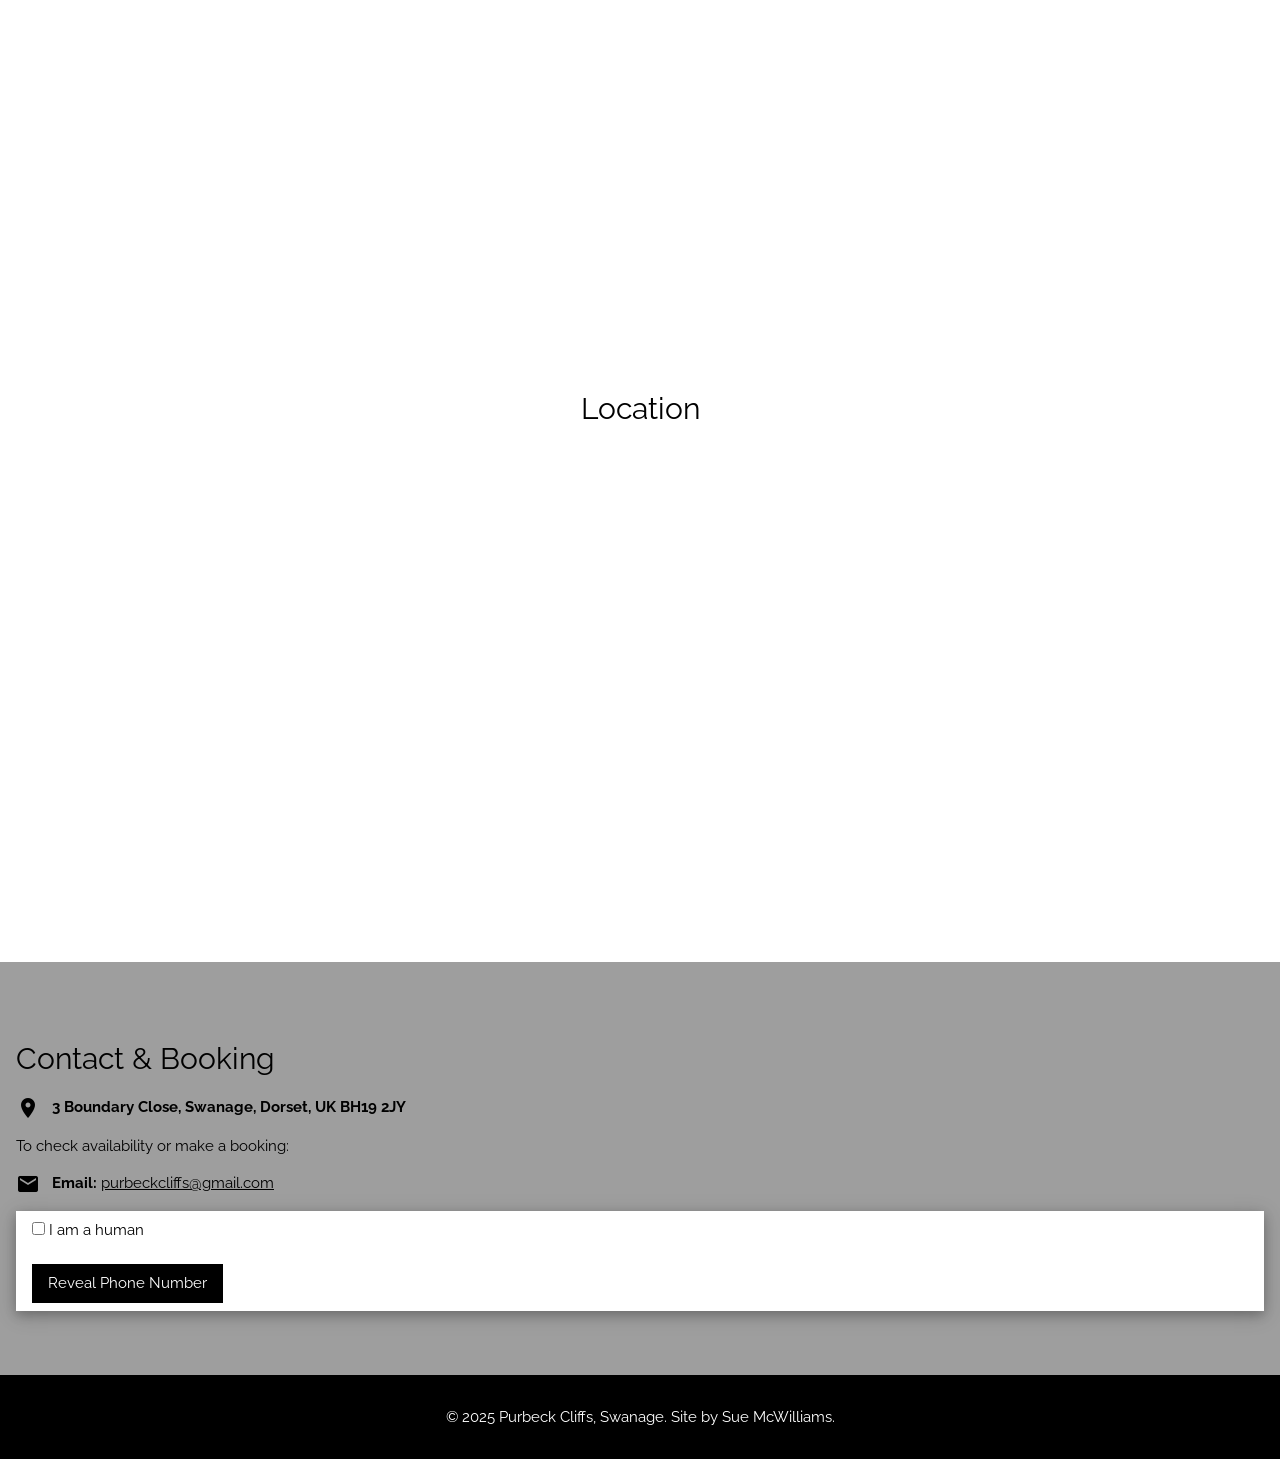
==== commit 15541561: "Simplified NAvigation BAr" ====
--- a/index.html
+++ b/index.html
@@ -223,9 +223,10 @@
     <a href="#gallery" class="w3-bar-item w3-button">Gallery</a>
     <a href="#contact" class="w3-bar-item w3-button">Contact</a>
     <a href="#map" class="w3-bar-item w3-button">Map</a>
+    <!-- 
     <a href="#Availability" class="w3-bar-item w3-button">Availability</a>
     <a href="tel:+441929424352" class="w3-bar-item w3-button w3-white w3-border w3-border-red w3-round-large">Call for best deals: +44 (0) 1929 424352</a>
-    <a href="https://www.simplyowners.net/holiday-cottages-swanage/p/256298/" class="w3-bar-item w3-button">Book Online - Simply Owners</a>
+    <a href="https://www.simplyowners.net/holiday-cottages-swanage/p/256298/" class="w3-bar-item w3-button">Book Online - Simply Owners</a> -->
   </div>
 </div>
 <!-- Hero with Video and Fallback Background -->
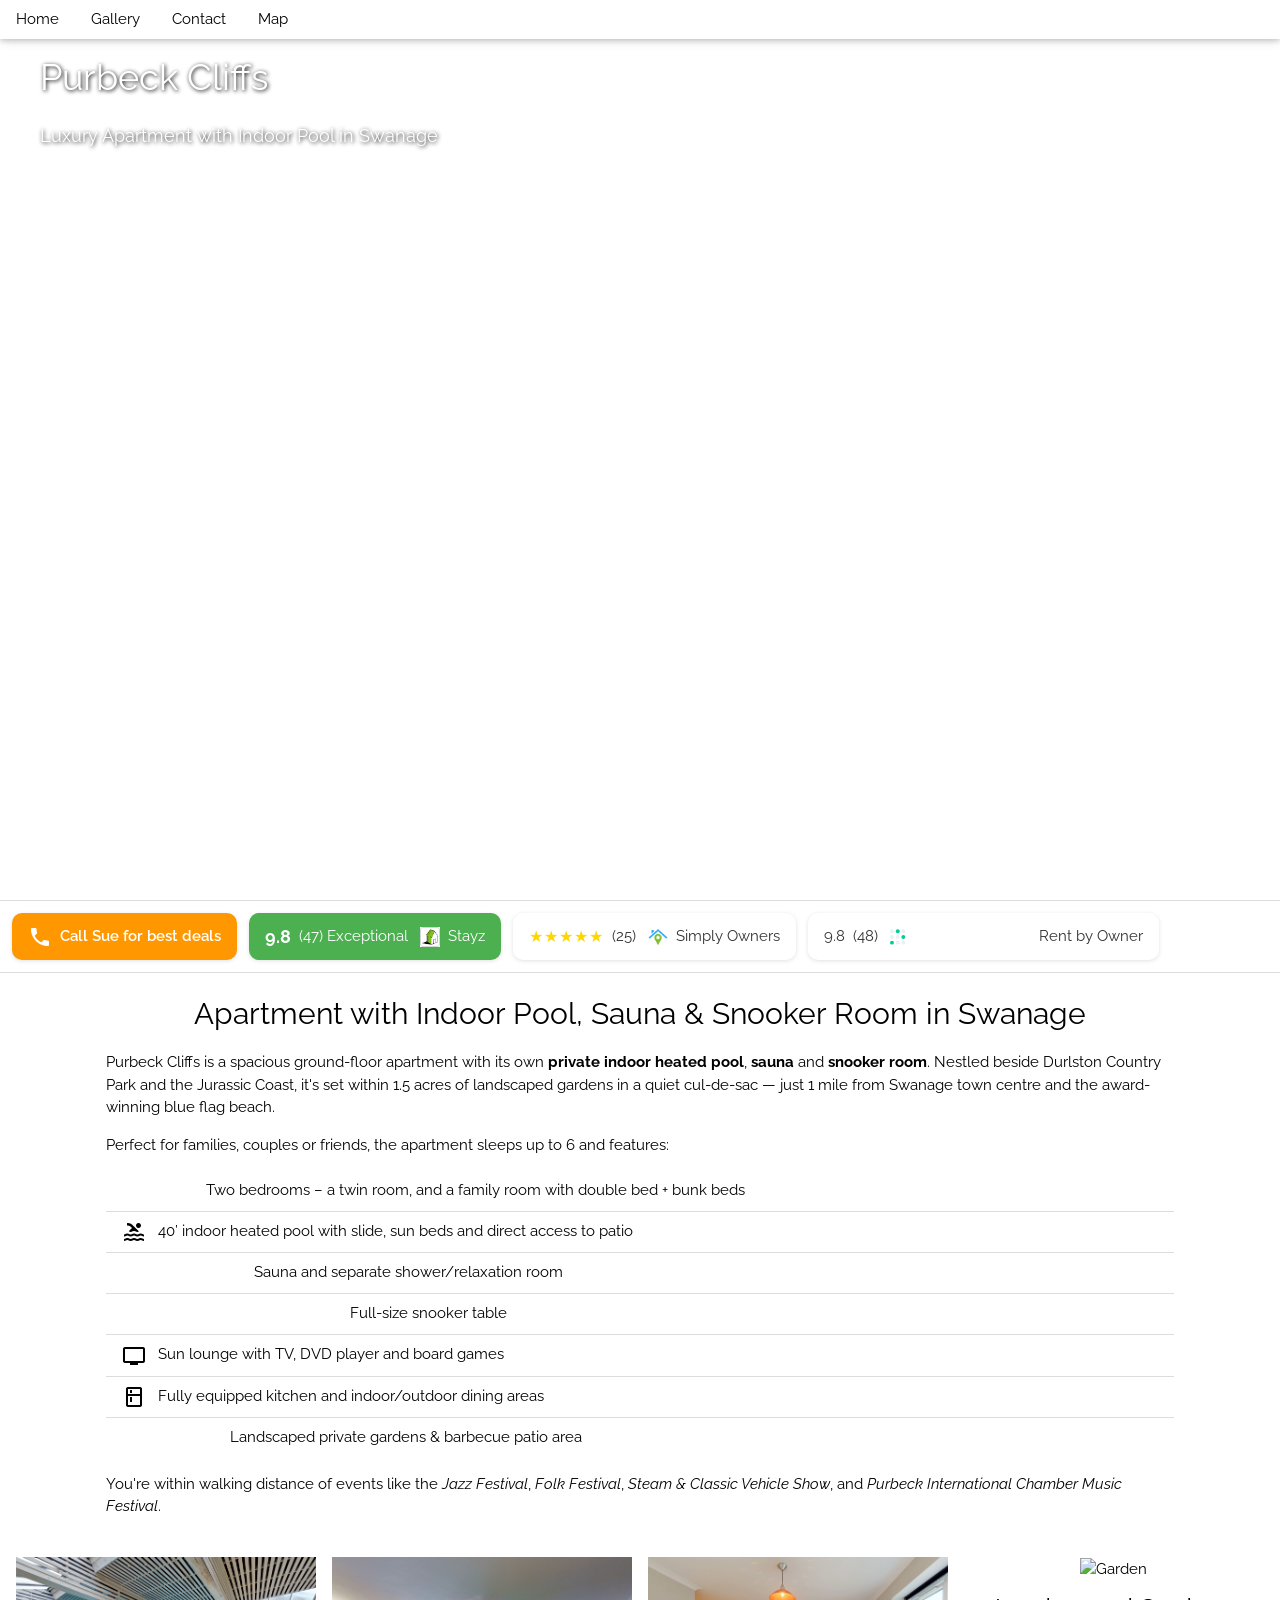
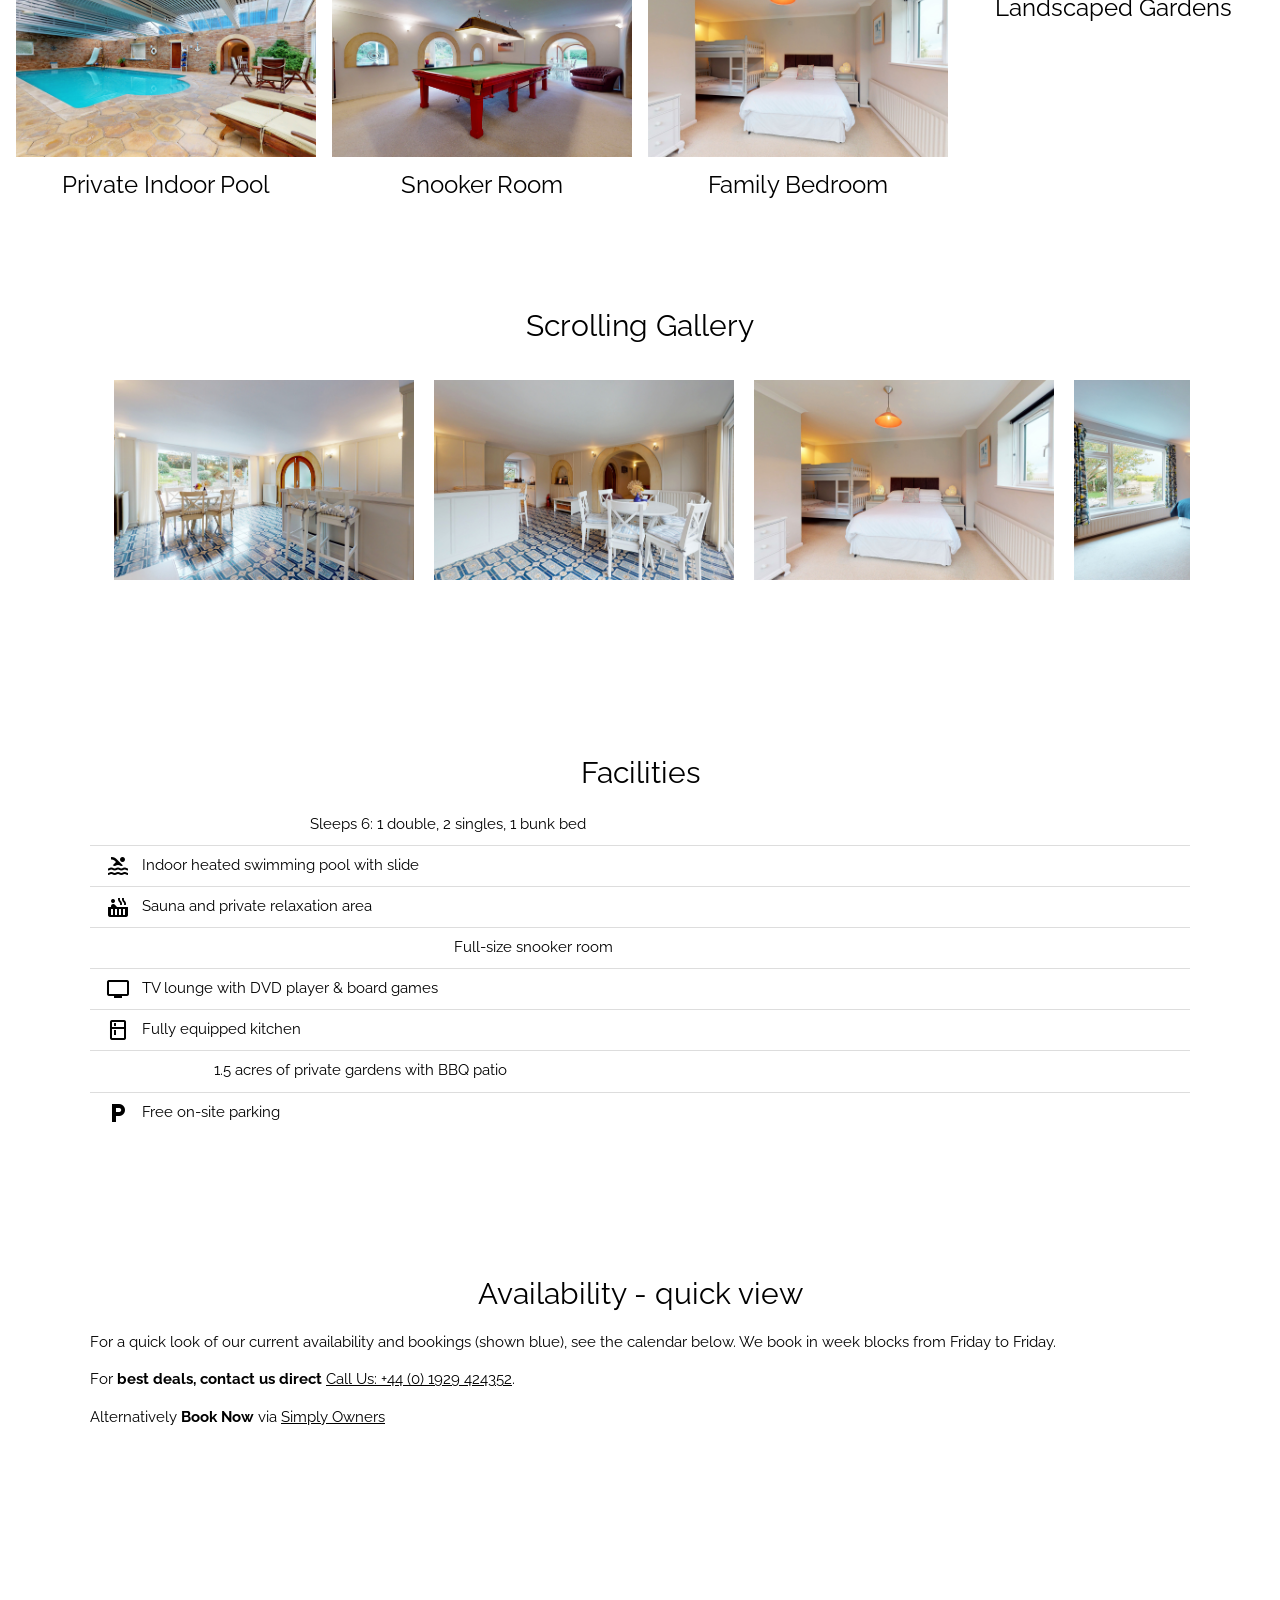
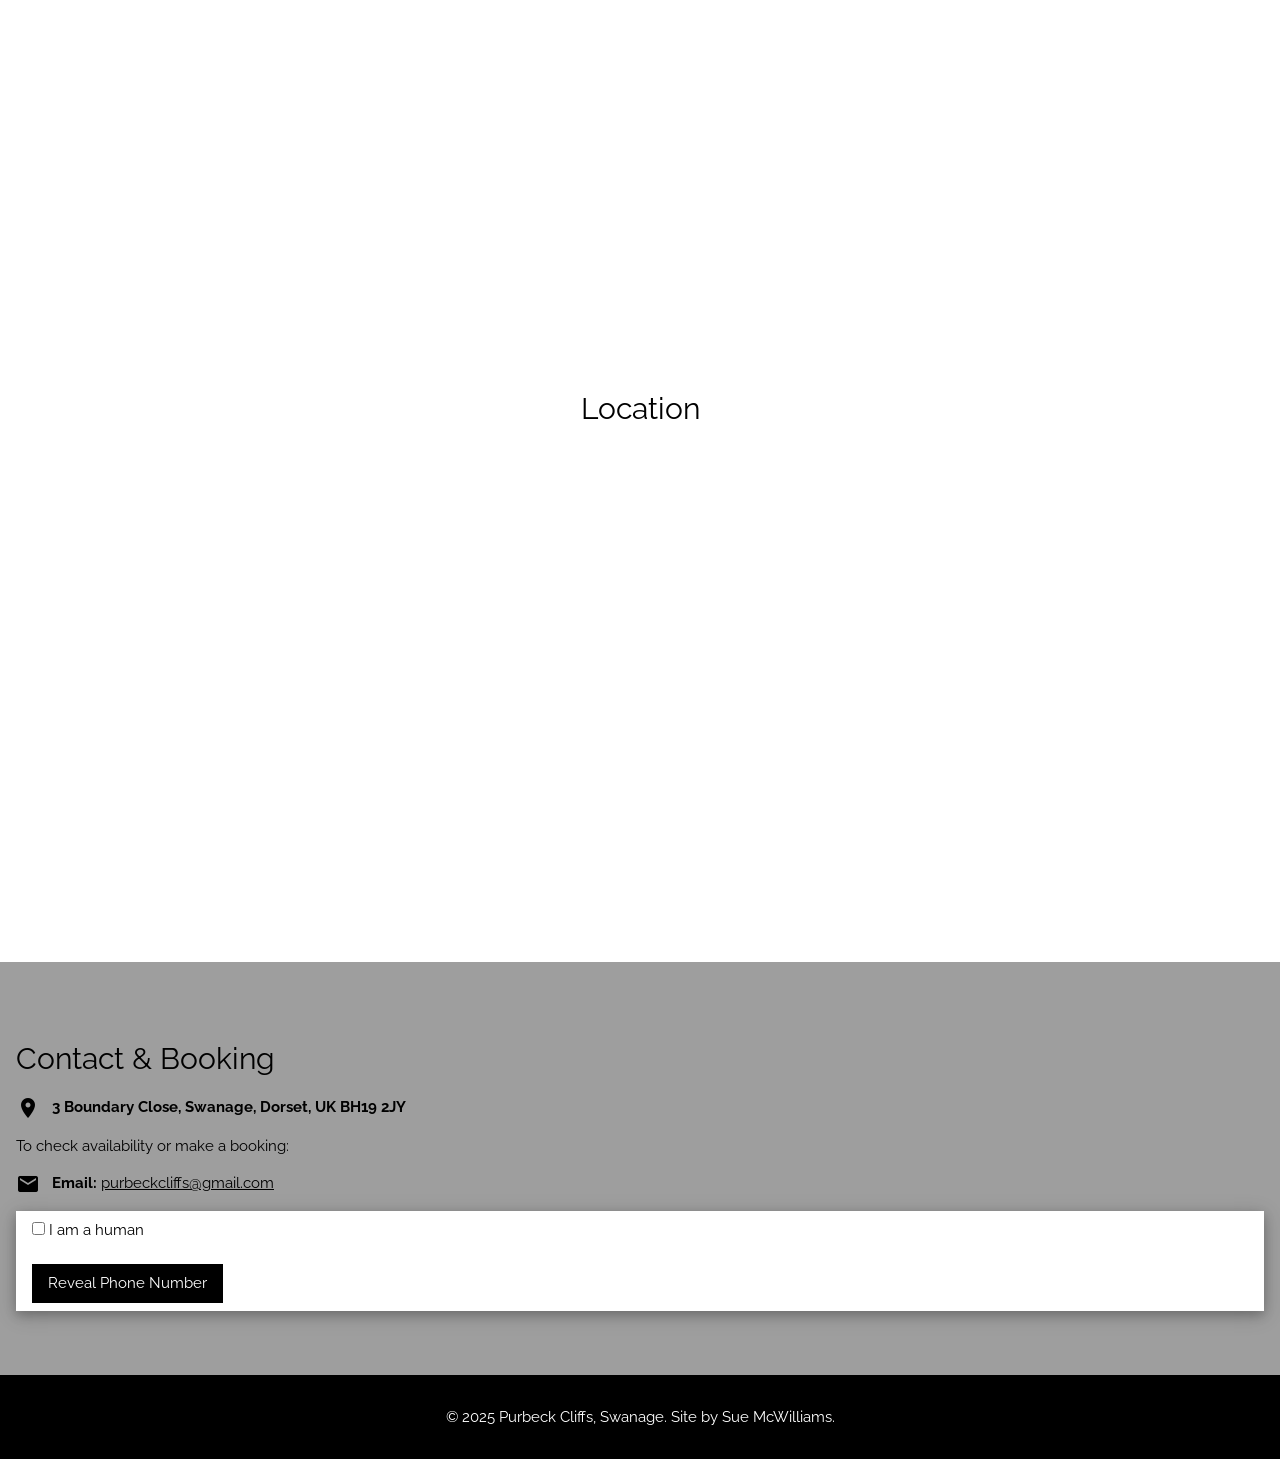
==== commit 3ad46c3f: "Update links and navigation bar" ====
--- a/index.html
+++ b/index.html
@@ -250,19 +250,19 @@
   <a href="https://www.stayz.com.au/holiday-rental/p8148021" target="_blank" class="review-badge stayz-badge">
     <span class="score">9.8</span>
     <span class="label">(47) Exceptional</span>
-    <img src="images/stayz-logo.png" alt="Stayz">
+    <img src="images/stayz-logo.png" alt="Stayz"> Stayz
   </a>
 
   <a href="https://www.simplyowners.net/holiday-cottages-swanage/p/256298/" target="_blank" class="review-badge owners-badge">
     <span class="stars">★★★★★</span>
     <span class="label">(25)</span>
-    <img src="images/simply-owners-logo.png" alt="Simply Owners">
+    <img src="images/simply-owners.png" alt="Simply Owners"> Simply Owners
   </a>
 
   <a href="https://www.rentbyowner.com/property/private-indoor-heated-pool-sauna-snooker-room-next-to-jurassic-coastal-path/HA-6118148021" target="_blank" class="review-badge owners-badge">
     <span class="score">9.8</span>
     <span class="label">(48)</span>
-    <img src="images/rentbyowner.svg" alt="rentbyowner">
+    <img src="images/rentbyowner.svg" alt="rentbyowner"> Rent by Owner
   </a>
 
 </div>
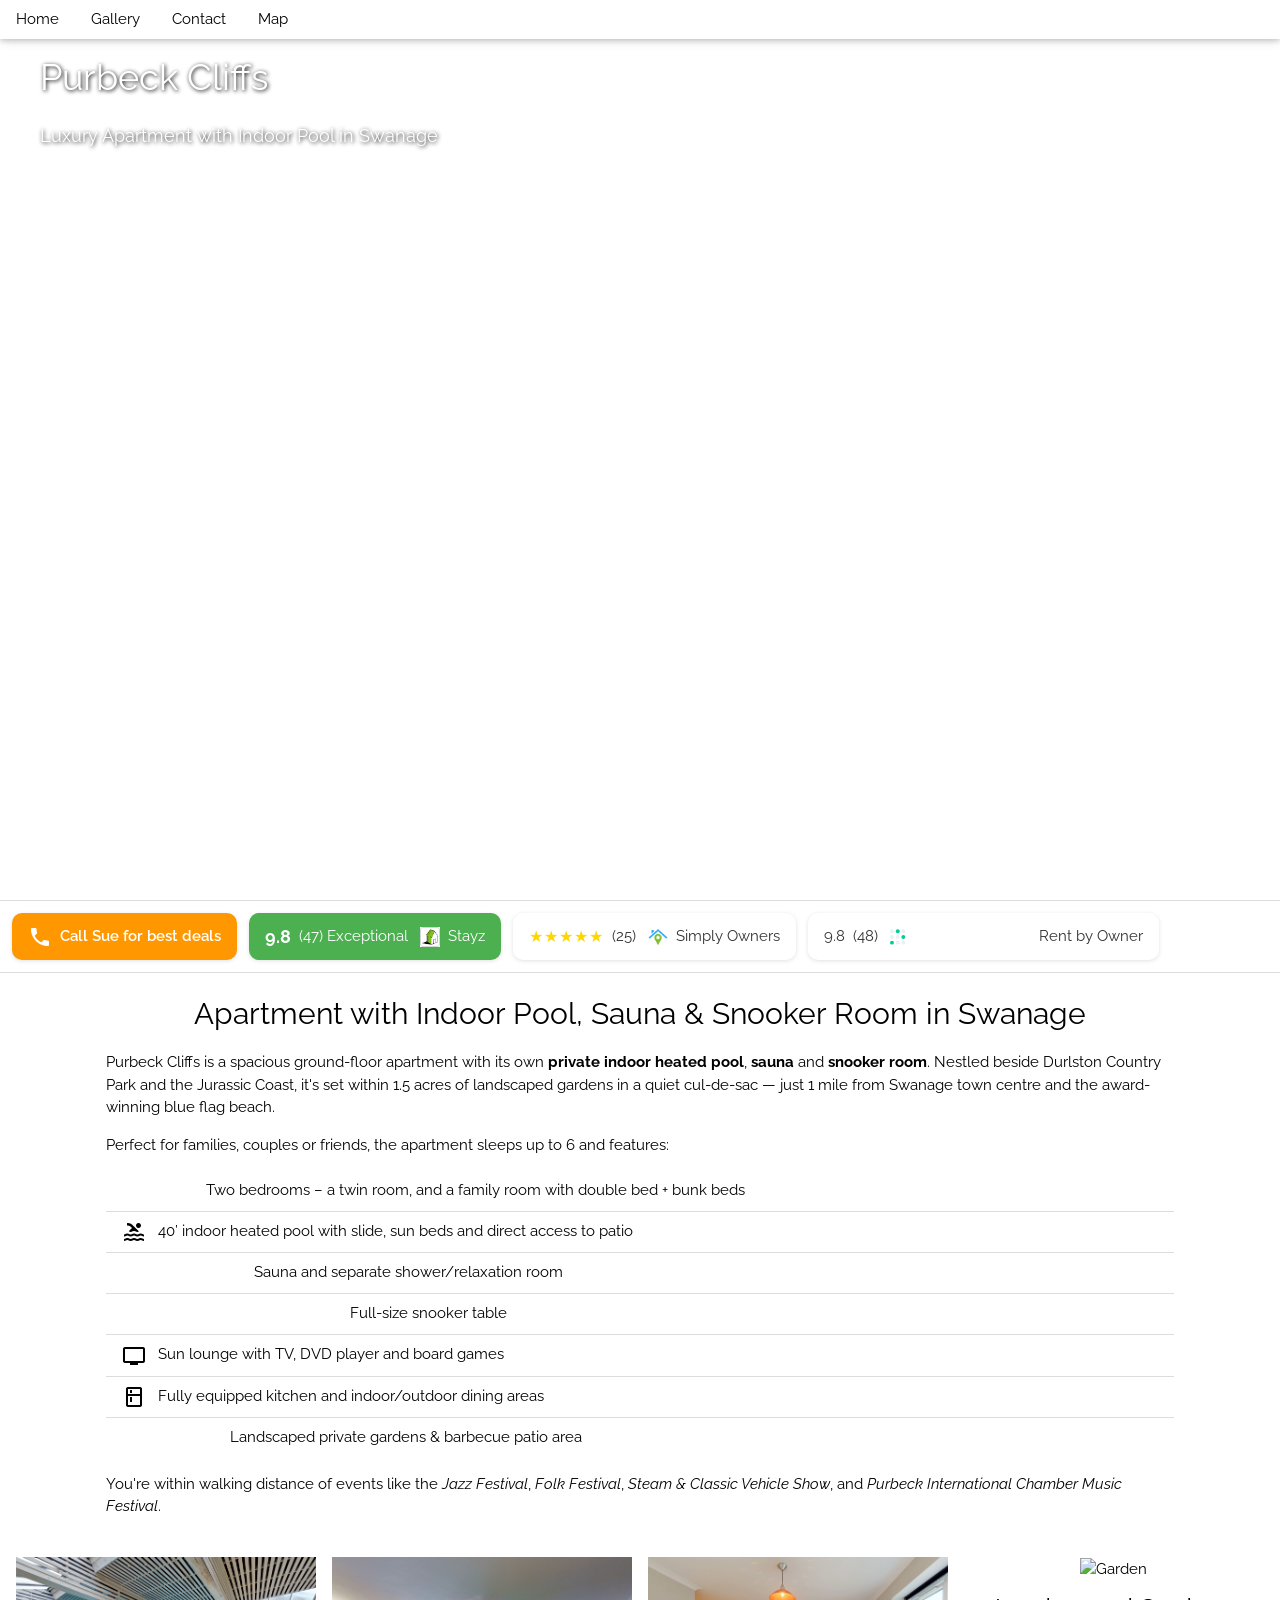
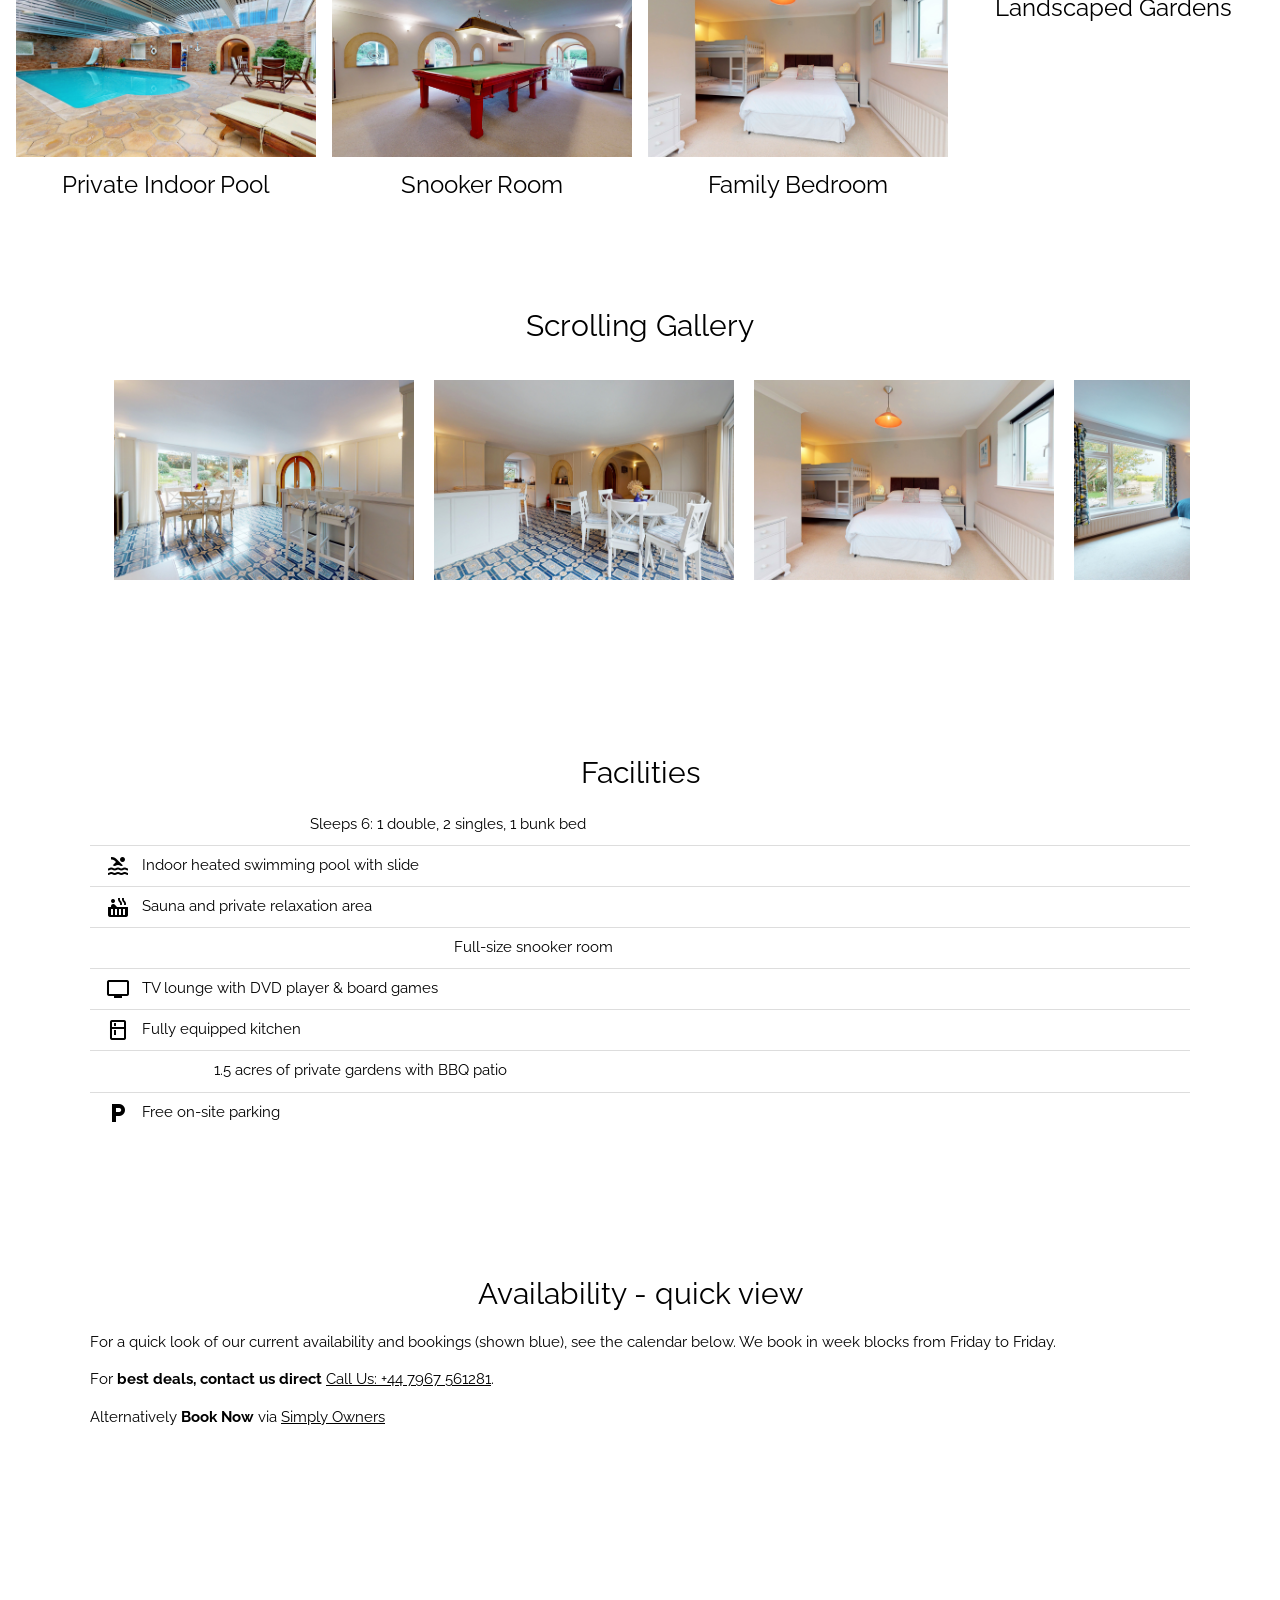
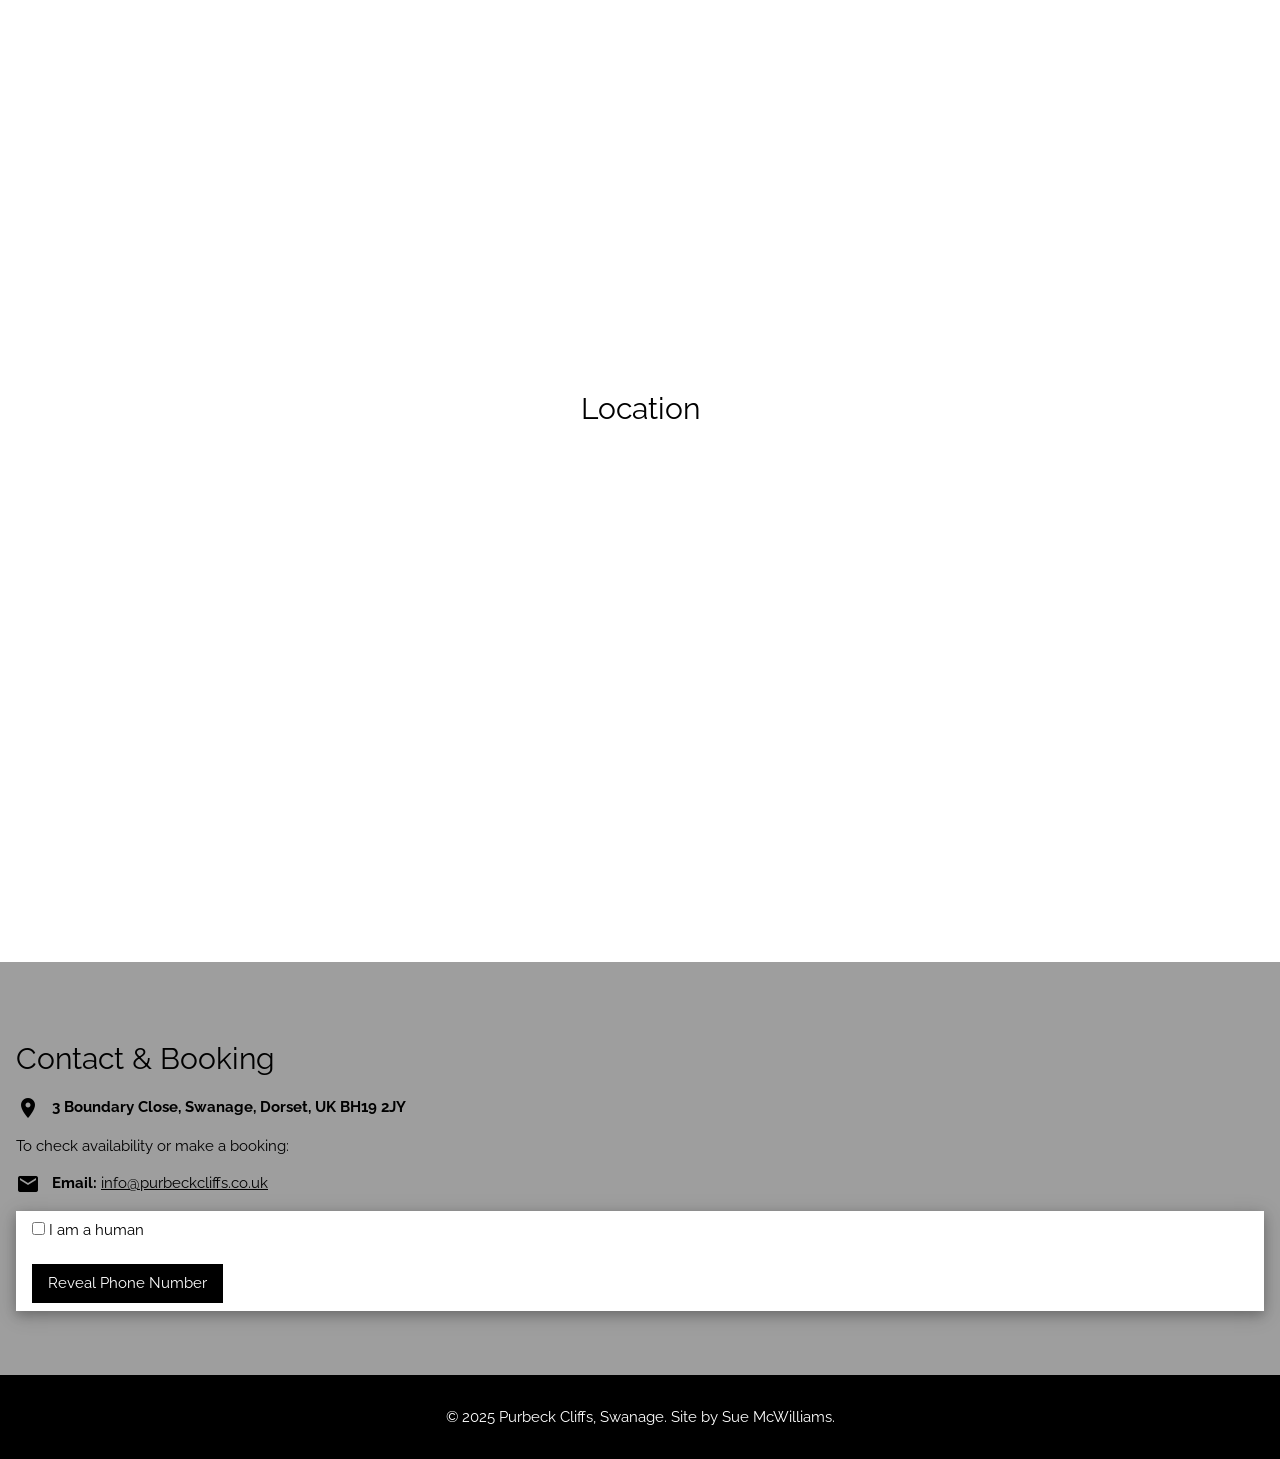
==== commit d87f8974: "Update to dad's phone number and email" ====
--- a/index.html
+++ b/index.html
@@ -58,7 +58,7 @@
     "description": "Luxury holiday apartment in Swanage with private indoor heated pool, sauna, snooker room and landscaped gardens. Sleeps 6.",
     "image": "https://www.purbeckcliffs.co.uk/images/swimming_pool_2.jpg",
     "url": "https://www.purbeckcliffs.co.uk",
-    "telephone": "+441929424352",
+    "telephone": "+447967561281",
     "address": {
       "@type": "PostalAddress",
       "streetAddress": "3 Boundary Close",
@@ -240,9 +240,9 @@
   </div>
 </div>
 <!-- REview Strip -->
-<div class="review-strip">
+<div class="w3-center review-strip">
   
-  <a href="tel:+441929424352" class="review-badge call-badge">
+  <a href="tel:+447967561281" class="review-badge call-badge">
     <span class="material-icons">call</span>
     Call Sue for best deals
   </a>
@@ -350,7 +350,7 @@
    <div class="w3-content" style="max-width:1100px">
      <h2 class="w3-center">Availability - quick view</h2>
     <p>For a quick look of our current availability and bookings (shown blue), see the calendar below. We book in week blocks from Friday to Friday.</p>
-    <p>For <b>best deals, contact us direct</b> <a href="tel:+441929424352">Call Us: +44 (0) 1929 424352</a>.</p>
+    <p>For <b>best deals, contact us direct</b> <a href="tel:+447967561281">Call Us: +44 7967 561281</a>.</p>
     <p>Alternatively <b>Book Now</b> via <a href="https://www.simplyowners.net/holiday-cottages-swanage/p/256298/">Simply Owners</a></p>
     <div id="calendar"></div>
   </div>
@@ -369,14 +369,14 @@
   <h2>Contact & Booking</h2>
   <p><span class="material-icons icon">location_on</span> <strong>3 Boundary Close, Swanage, Dorset, UK BH19 2JY</strong></p>
   <p>To check availability or make a booking:</p>
-  <p><span class="material-icons icon">email</span> <b>Email:</b> <a href="mailto:purbeckcliffs@gmail.com">purbeckcliffs@gmail.com</a></p>
+  <p><span class="material-icons icon">email</span> <b>Email:</b> <a href="mailto:info@purbeckcliffs.co.uk">info@purbeckcliffs.co.uk</a></p>
 
   <!-- Human check form -->
   <form class="w3-container w3-white w3-card-4 w3-padding" onsubmit="showPhone(); return false;">
     <label><input type="checkbox" id="checkHuman"> I am a human</label><br><br>
     <button class="w3-button w3-black">Reveal Phone Number</button>
   </form>
-  <p id="phone" style="display:none; margin-top:10px;"><span class="material-icons icon">phone</span><b>+44 (0)1929 424352</b></p>
+  <p id="phone" style="display:none; margin-top:10px;"><span class="material-icons icon">phone</span><b>+44 7967 561 281</b></p>
 </div>
 
 <script>
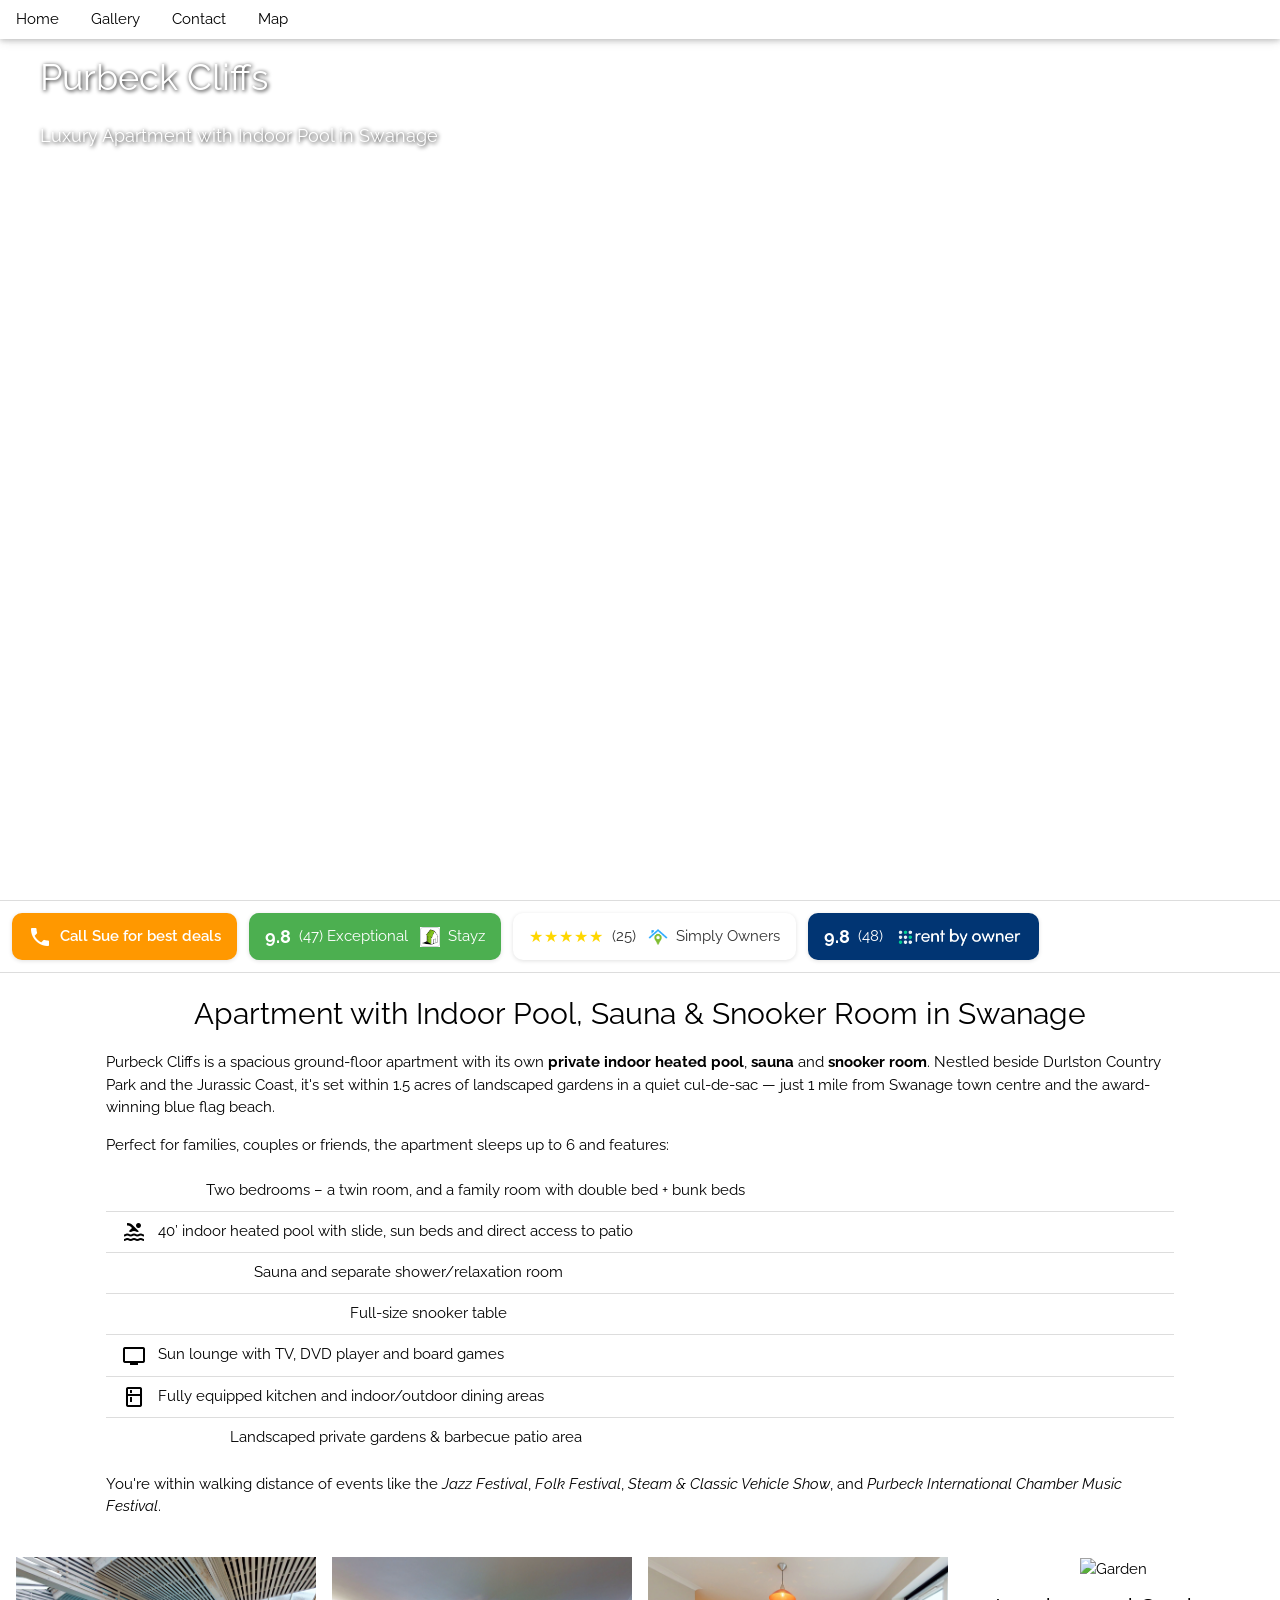
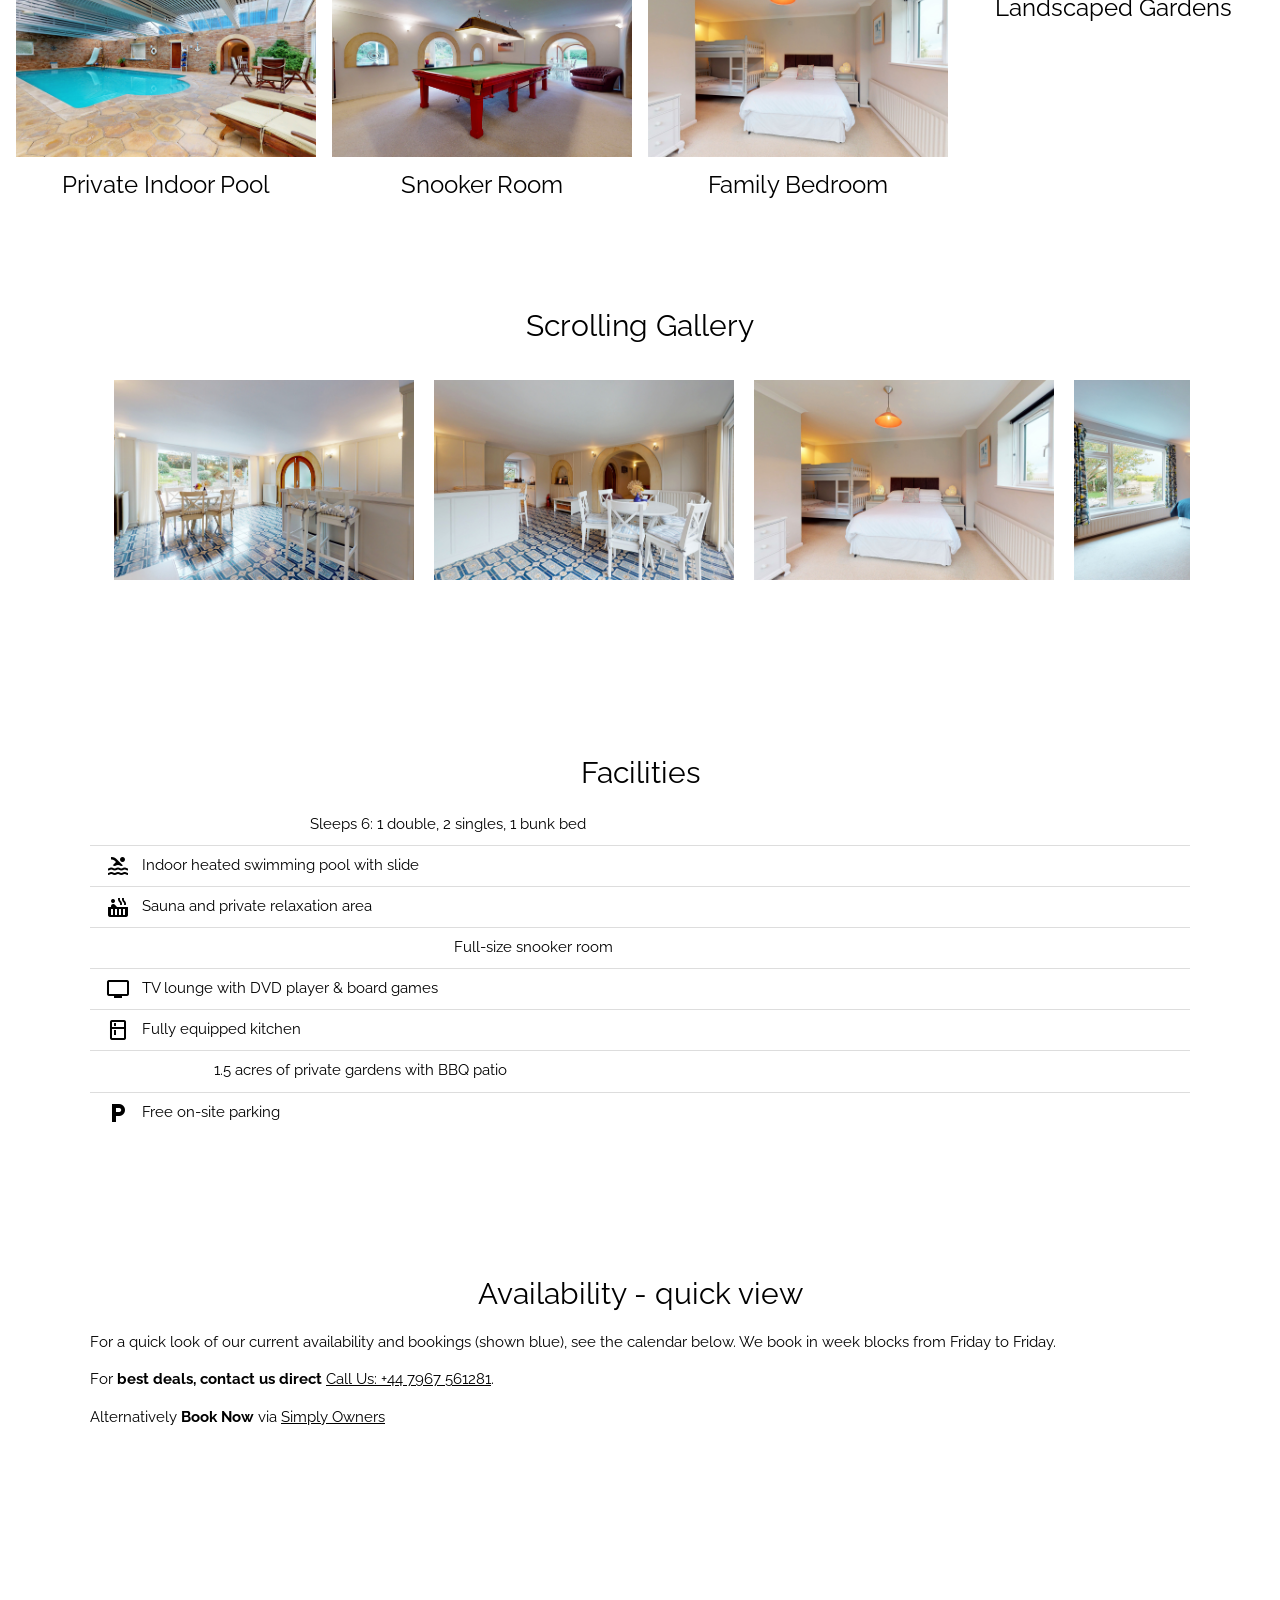
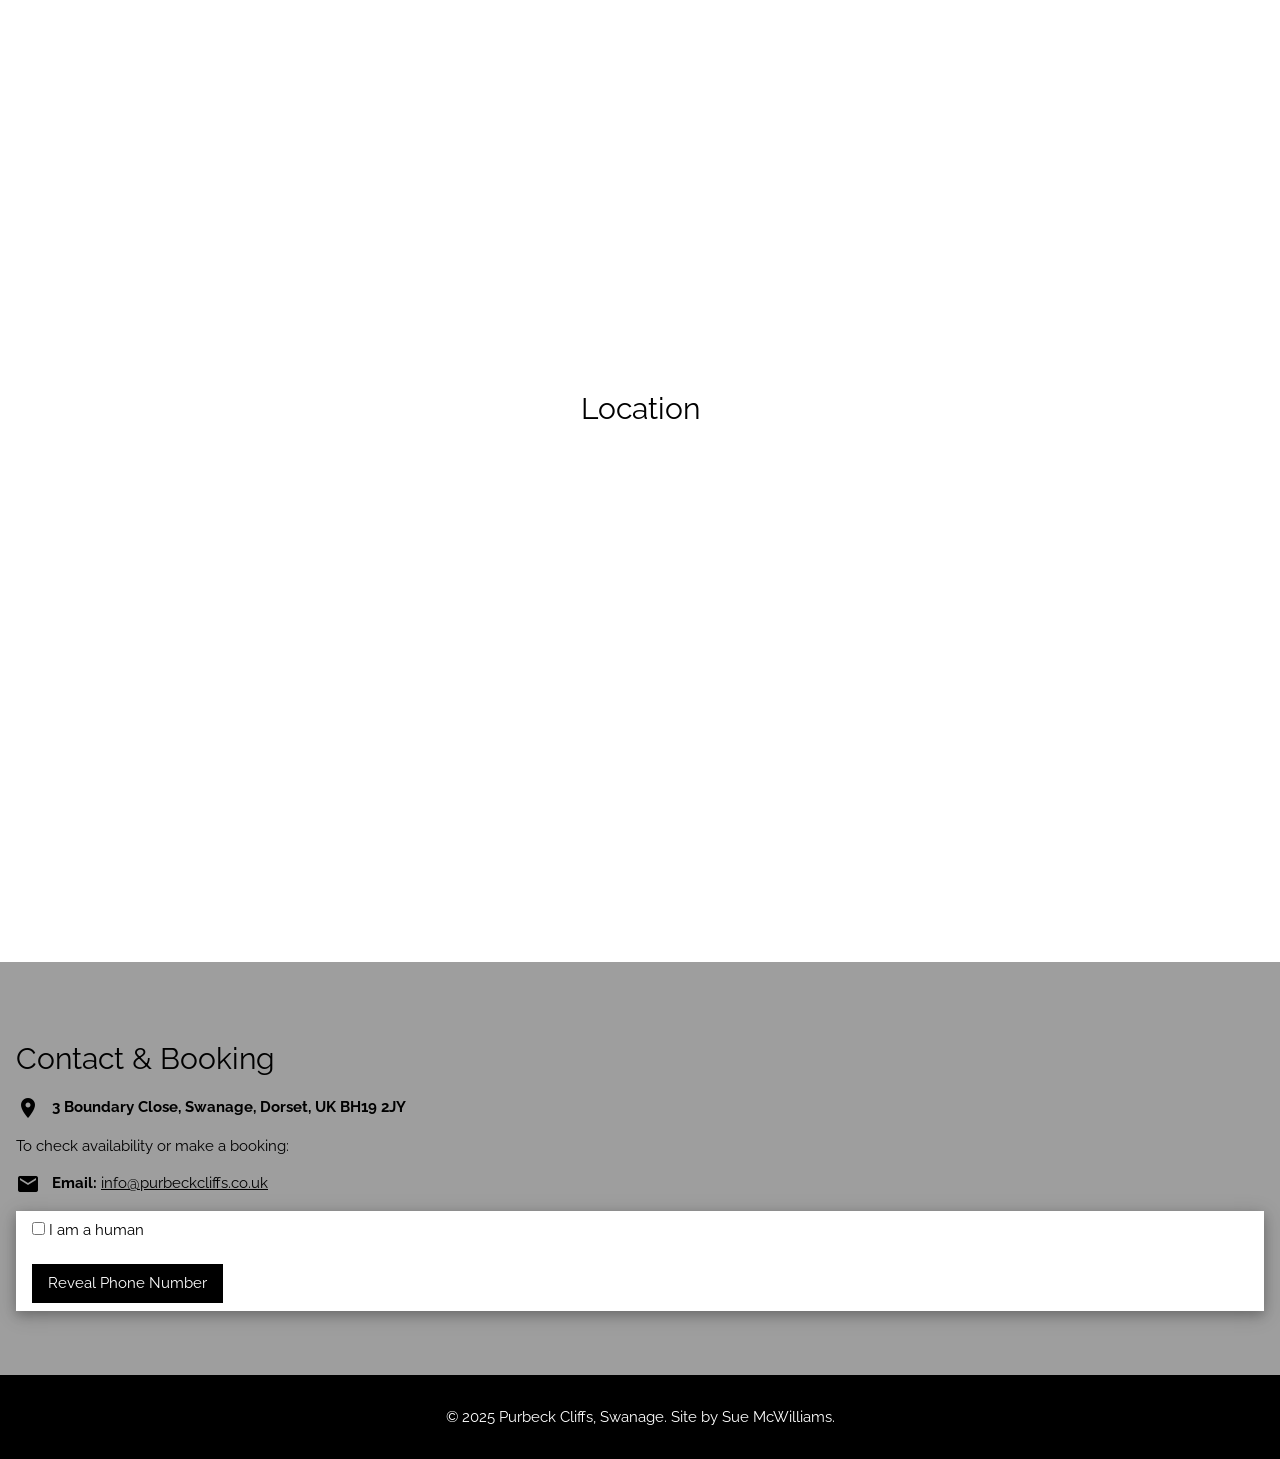
==== commit c49889df: "UPdated review badges" ====
--- a/index.html
+++ b/index.html
@@ -211,6 +211,16 @@
   letter-spacing: 1px;
 }
 
+/* Stayz */
+.rentbyowners-badge {
+  background: #013573;
+  color: #fff !important;
+}
+
+.rentbyowners-badge .score {
+  font-weight: bold;
+  font-size: 18px;
+}
   </style>
 </head>
 
@@ -259,10 +269,10 @@
     <img src="images/simply-owners.png" alt="Simply Owners"> Simply Owners
   </a>
 
-  <a href="https://www.rentbyowner.com/property/private-indoor-heated-pool-sauna-snooker-room-next-to-jurassic-coastal-path/HA-6118148021" target="_blank" class="review-badge owners-badge">
+  <a href="https://www.rentbyowner.com/property/private-indoor-heated-pool-sauna-snooker-room-next-to-jurassic-coastal-path/HA-6118148021" target="_blank" class="review-badge rentbyowners-badge">
     <span class="score">9.8</span>
     <span class="label">(48)</span>
-    <img src="images/rentbyowner.svg" alt="rentbyowner"> Rent by Owner
+    <img src="images/rentbyowner.png" alt="rentbyowner">
   </a>
 
 </div>
